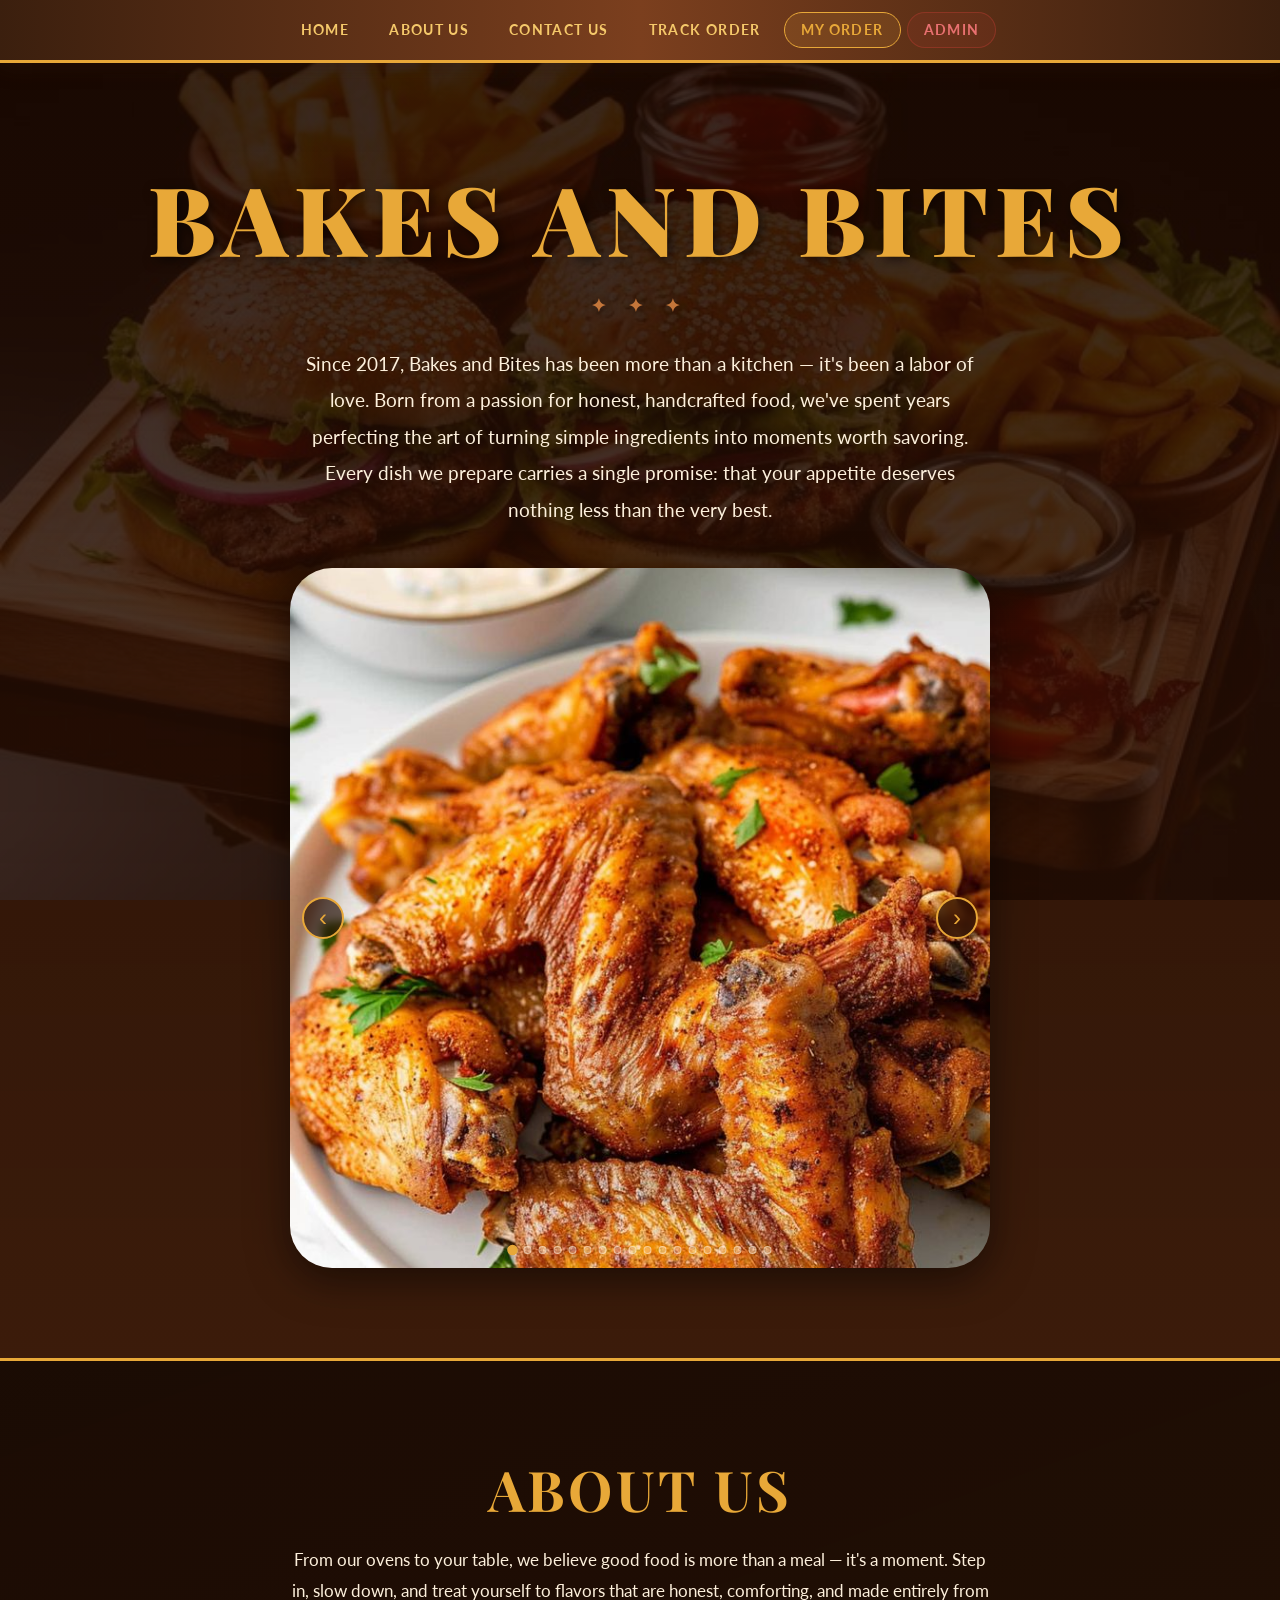
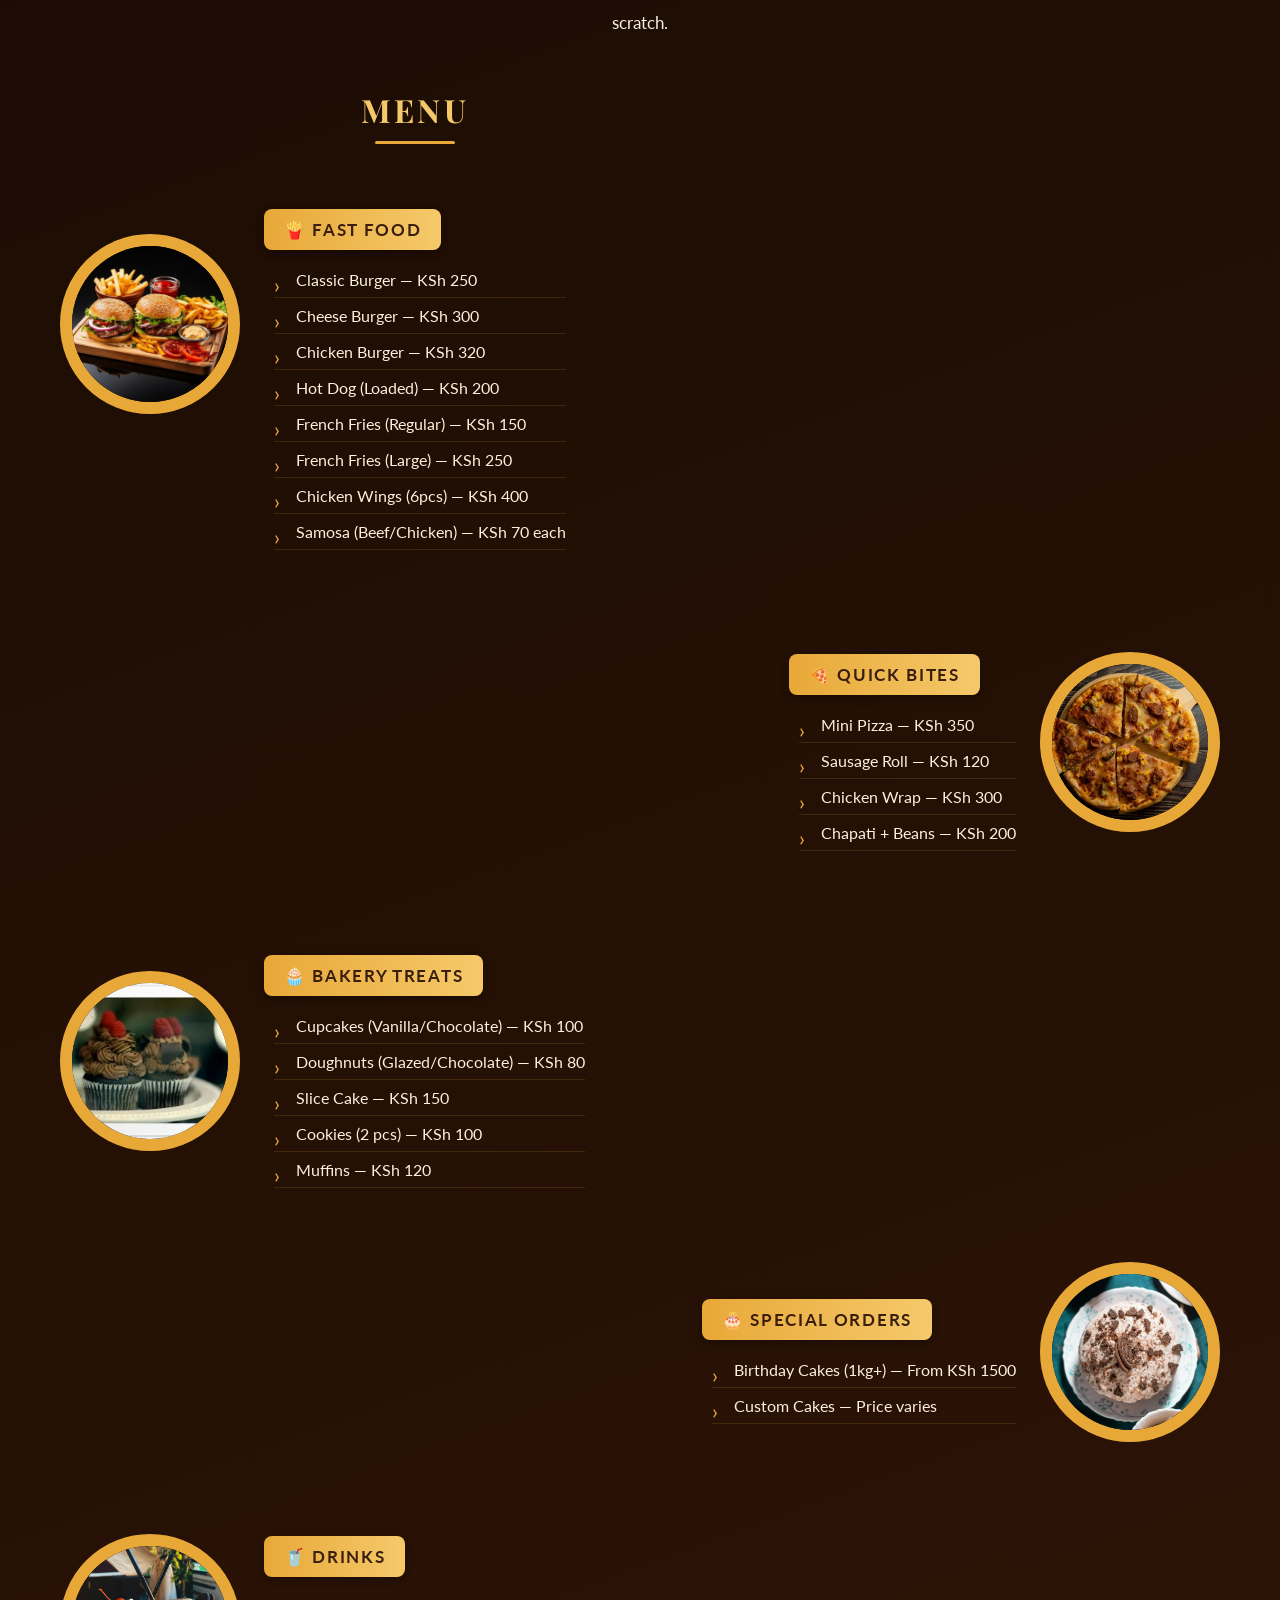
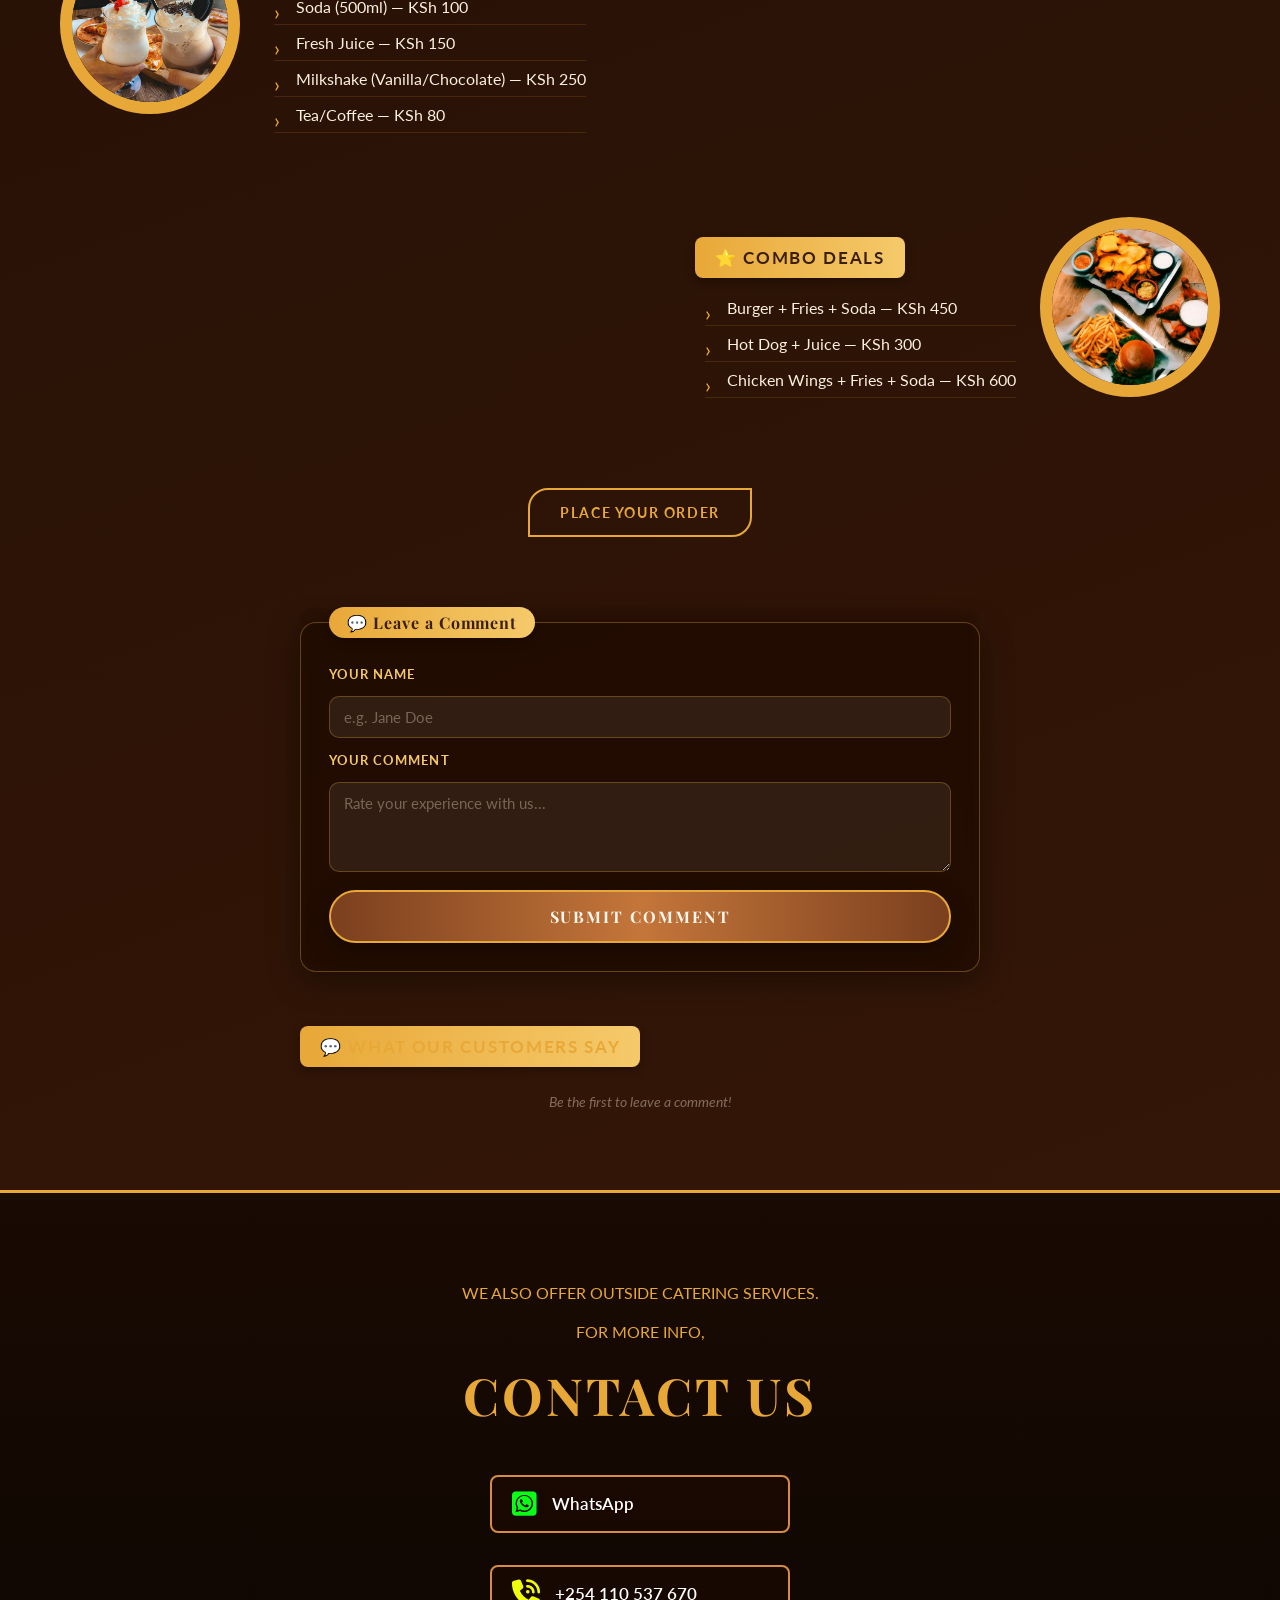
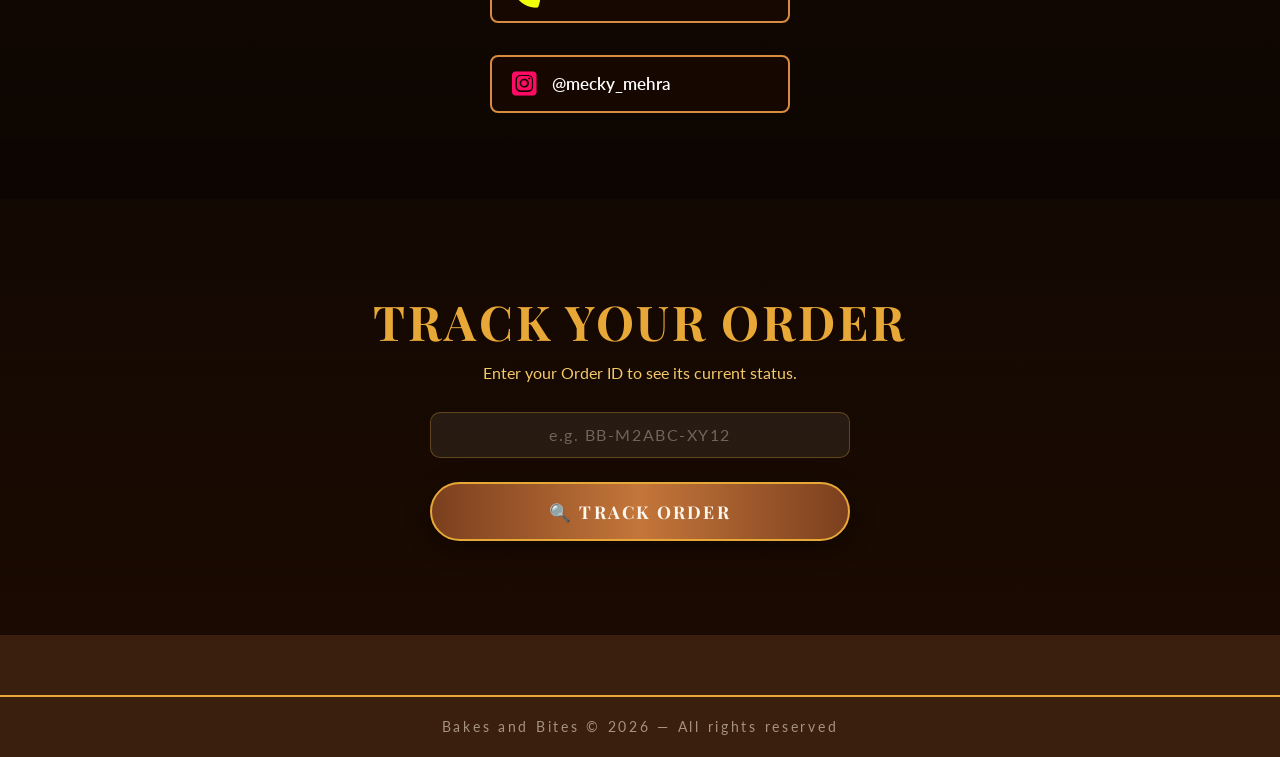
==== index.html @ e73d42b0 "Add files via upload" ====
<!DOCTYPE html>
<html lang="en">
<head>
  <meta charset="UTF-8">
  <meta name="viewport" content="width=device-width, initial-scale=1.0">
  <title>Bakes and Bites</title>
  <link rel="stylesheet" href="body.css">
  <link rel="stylesheet" href="https://cdnjs.cloudflare.com/ajax/libs/font-awesome/6.5.0/css/all.min.css">
</head>
<body>

  <!-- Navigation -->
  <nav>
    <a href="#home">Home</a>
    <a href="#about">About Us</a>
    <a href="#contact">Contact Us</a>
    <a href="#track">Track Order</a>
    <a href="order.html" class="nav-order-btn" id="nav-order-link">My Order</a>
    <a href="admin.html" class="nav-admin-btn" id="nav-admin-link">
      Admin <span class="notif-badge" id="nav-notif-badge" style="display:none"></span>
    </a>
  </nav>

  <!-- PAGE 1: Home -->
  <section id="home">
    <h1>BAKES AND BITES</h1>
    <p>
      Since 2017, Bakes and Bites has been more than a kitchen &mdash;
      it's been a labor of love. Born from a passion for honest,
      handcrafted food, we've spent years perfecting the art of turning
      simple ingredients into moments worth savoring. Every dish we
      prepare carries a single promise: that your appetite deserves
      nothing less than the very best.
    </p>

    <div class="slider">
      <img src="Chickenwings.jpg"   class="slide slide-active" alt="Chicken Wings">
      <img src="Frenchfries.jpg"    class="slide" alt="French Fries">
      <img src="Pizza.jpg"          class="slide" alt="Pizza">
      <img src="Sausageroll2.jpg"   class="slide" alt="Sausage Roll">
      <img src="Cupcakes.jpg"       class="slide" alt="Cupcakes">
      <img src="Bcake.jpg"          class="slide" alt="Birthday Cake">
      <img src="Slice-cake1.jpg"    class="slide" alt="Slice Cake">
      <img src="Slice-cake2.jpg"    class="slide" alt="Slice Cake 2">
      <img src="Cookies.jpg"        class="slide" alt="Cookies">
      <img src="Freshjuice.jpg"     class="slide" alt="Fresh Juice">
      <img src="Milkshake.jpg"      class="slide" alt="Milkshake">
      <img src="Chickenfries.jpg"   class="slide" alt="Chicken Fries">
      <img src="Friesandsoda.jpg"   class="slide" alt="Fries and Soda">
      <img src="Ugalifish.jpg"      class="slide" alt="Ugali Fish">
      <img src="Ricebeef.jpg"       class="slide" alt="Rice and Beef">
      <img src="Ricebeans.jpg"      class="slide" alt="Rice and Beans">
      <img src="Chapatibeans.jpg"   class="slide" alt="Chapati Beans">
      <img src="Beefstew.jpg"       class="slide" alt="Beef Stew">
    </div>
  </section>

  <!-- PAGE 2: About + Menu -->
  <section id="about">
    <h1>ABOUT US</h1>
    <p>
      From our ovens to your table, we believe good food is more than
      a meal &mdash; it's a moment. Step in, slow down, and treat yourself
      to flavors that are honest, comforting, and made entirely from scratch.
    </p>

    <div id="menu">

      <div class="menu-row">
        <div class="menu-img-wrapper">
          <img src="fastfoods.webp" alt="Fast Food">
        </div>
        <div>
          <h2>MENU</h2>
          <h3>🍟 FAST FOOD</h3>
          <ul>
            <li>Classic Burger &mdash; KSh 250</li>
            <li>Cheese Burger &mdash; KSh 300</li>
            <li>Chicken Burger &mdash; KSh 320</li>
            <li>Hot Dog (Loaded) &mdash; KSh 200</li>
            <li>French Fries (Regular) &mdash; KSh 150</li>
            <li>French Fries (Large) &mdash; KSh 250</li>
            <li>Chicken Wings (6pcs) &mdash; KSh 400</li>
            <li>Samosa (Beef/Chicken) &mdash; KSh 70 each</li>
          </ul>
        </div>
      </div>

      <div class="menu-row reverse">
        <div class="menu-img-wrapper">
          <img src="quickbites.webp" alt="Quick Bites">
        </div>
        <div>
          <h3>🍕 QUICK BITES</h3>
          <ul>
            <li>Mini Pizza &mdash; KSh 350</li>
            <li>Sausage Roll &mdash; KSh 120</li>
            <li>Chicken Wrap &mdash; KSh 300</li>
            <li>Chapati + Beans &mdash; KSh 200</li>
          </ul>
        </div>
      </div>

      <div class="menu-row">
        <div class="menu-img-wrapper">
          <img src="bakery.webp" alt="Bakery Treats">
        </div>
        <div>
          <h3>🧁 BAKERY TREATS</h3>
          <ul>
            <li>Cupcakes (Vanilla/Chocolate) &mdash; KSh 100</li>
            <li>Doughnuts (Glazed/Chocolate) &mdash; KSh 80</li>
            <li>Slice Cake &mdash; KSh 150</li>
            <li>Cookies (2 pcs) &mdash; KSh 100</li>
            <li>Muffins &mdash; KSh 120</li>
          </ul>
        </div>
      </div>

      <div class="menu-row reverse">
        <div class="menu-img-wrapper">
          <img src="special.webp" alt="Special Orders">
        </div>
        <div>
          <h3>🎂 SPECIAL ORDERS</h3>
          <ul>
            <li>Birthday Cakes (1kg+) &mdash; From KSh 1500</li>
            <li>Custom Cakes &mdash; Price varies</li>
          </ul>
        </div>
      </div>

      <div class="menu-row">
        <div class="menu-img-wrapper">
          <img src="drinks.webp" alt="Drinks">
        </div>
        <div>
          <h3>🥤 DRINKS</h3>
          <ul>
            <li>Soda (500ml) &mdash; KSh 100</li>
            <li>Fresh Juice &mdash; KSh 150</li>
            <li>Milkshake (Vanilla/Chocolate) &mdash; KSh 250</li>
            <li>Tea/Coffee &mdash; KSh 80</li>
          </ul>
        </div>
      </div>

      <div class="menu-row reverse">
        <div class="menu-img-wrapper">
          <img src="combo.webp" alt="Combo Deals">
        </div>
        <div>
          <h3>⭐ COMBO DEALS</h3>
          <ul>
            <li>Burger + Fries + Soda &mdash; KSh 450</li>
            <li>Hot Dog + Juice &mdash; KSh 300</li>
            <li>Chicken Wings + Fries + Soda &mdash; KSh 600</li>
          </ul>
        </div>
      </div>

    </div>

    <div id="order-now">
      <a href="order.html" id="order-now-link" class="page-transition-link">Place Your Order</a>
    </div>

    <!-- COMMENT SECTION -->
    <fieldset id="comment-section">
      <legend>💬 Leave a Comment</legend>
      <label for="comment-author">Your Name</label>
      <input type="text" id="comment-author" placeholder="e.g. Jane Doe">
      <label for="comment-text">Your Comment</label>
      <textarea id="comment-text" placeholder="Rate your experience with us..."></textarea>
      <button type="button" class="submit-btn" id="comment-btn">Submit Comment</button>
    </fieldset>

    <!-- COMMENTS DISPLAY -->
    <div id="comments-display">
      <h3 style="color:var(--gold);margin-bottom:16px;">💬 What Our Customers Say</h3>
      <div id="comments-list">
        <p class="cart-empty">Be the first to leave a comment!</p>
      </div>
    </div>

  </section>

  <!-- PAGE 3: Contact -->
  <section id="contact">
    <p>We also offer outside catering services.</p>
    <p>For more info,</p>
    <h1>CONTACT US</h1>

    <a class="contact-box" href="https://wa.me/254110537670" target="_blank" rel="noopener">
      <i class="fa-brands fa-square-whatsapp"></i>
      <span>WhatsApp</span>
    </a>

    <a class="contact-box" href="tel:+254110537670">
      <i class="fa-solid fa-phone-volume"></i>
      <span>+254 110 537 670</span>
    </a>

    <a class="contact-box" href="https://www.instagram.com/mecky_mehra" target="_blank" rel="noopener">
      <i class="fa-brands fa-square-instagram"></i>
      <span>@mecky_mehra</span>
    </a>
  </section>

  <!-- PAGE 4: Track Order -->
  <section id="track">
    <h1>TRACK YOUR ORDER</h1>
    <p style="color:var(--gold-light);text-align:center;margin-bottom:30px;">
      Enter your Order ID to see its current status.
    </p>
    <div class="track-form">
      <input type="text" id="track-input" placeholder="e.g. BB-M2ABC-XY12" style="text-align:center;letter-spacing:0.1em;">
      <button class="submit-btn" id="track-btn" style="margin-top:14px;">🔍 Track Order</button>
    </div>
    <div id="track-result"></div>
  </section>

  <footer>Bakes and Bites &copy; 2026 &mdash; All rights reserved</footer>

  <!-- Page transition overlay -->
  <div id="page-transition-overlay"></div>

  <script src="db.js"></script>
  <script src="slider.js"></script>
  <script>
    document.addEventListener('DOMContentLoaded', () => {
      DB.init();
      DB.trackPageView();

      // ── Notification badge ─────────────────
      function updateBadge() {
        const count = DB.getUnreadCount();
        const badge = document.getElementById('nav-notif-badge');
        if (badge) {
          badge.textContent = count;
          badge.style.display = count > 0 ? 'inline-flex' : 'none';
        }
      }
      updateBadge();
      setInterval(updateBadge, 5000);

      // ── Comments ───────────────────────────
      function renderComments() {
        const list = document.getElementById('comments-list');
        const comments = DB.getComments();
        if (!comments.length) {
          list.innerHTML = '<p class="cart-empty">Be the first to leave a comment!</p>';
          return;
        }
        list.innerHTML = comments.map(c => {
          const d = new Date(c.timestamp);
          const dateStr = d.toLocaleDateString('en-KE', { day:'numeric', month:'short', year:'numeric' });
          return `<div class="comment-card">
            <div class="comment-header">
              <span class="comment-author">${escHtml(c.author)}</span>
              <span class="comment-date">${dateStr}</span>
            </div>
            <p class="comment-body">${escHtml(c.text)}</p>
          </div>`;
        }).join('');
      }

      function escHtml(str) {
        return str.replace(/&/g,'&amp;').replace(/</g,'&lt;').replace(/>/g,'&gt;').replace(/"/g,'&quot;');
      }

      document.getElementById('comment-btn').addEventListener('click', () => {
        const author = document.getElementById('comment-author').value.trim() || 'Anonymous';
        const text   = document.getElementById('comment-text').value.trim();
        if (!text) { showToast('Please write a comment first.', 'error'); return; }
        DB.saveComment(text, author);
        document.getElementById('comment-author').value = '';
        document.getElementById('comment-text').value   = '';
        renderComments();
        showToast('Comment posted!', 'success');
        document.getElementById('comments-display').scrollIntoView({ behavior:'smooth', block:'nearest' });
      });

      renderComments();

      // ── Order tracking ─────────────────────
      document.getElementById('track-btn').addEventListener('click', trackOrder);
      document.getElementById('track-input').addEventListener('keydown', e => {
        if (e.key === 'Enter') trackOrder();
      });

      function trackOrder() {
        const id     = document.getElementById('track-input').value.trim().toUpperCase();
        const result = document.getElementById('track-result');
        if (!id) { result.innerHTML = '<p class="track-error">Please enter an Order ID.</p>'; return; }

        const order = DB.getOrderById(id);
        if (!order) {
          result.innerHTML = '<p class="track-error">Order not found. Please check your ID.</p>';
          return;
        }

        const statusClass = {
          'Pending':    'status-pending',
          'Confirmed':  'status-confirmed',
          'Preparing':  'status-preparing',
          'Out for Delivery': 'status-delivering',
          'Delivered':  'status-delivered',
          'Cancelled':  'status-cancelled',
        }[order.status] || 'status-pending';

        const steps = ['Pending','Confirmed','Preparing','Out for Delivery','Delivered'];
        const stepIdx = steps.indexOf(order.status);

        result.innerHTML = `
          <div class="track-card">
            <div class="track-order-id">Order: ${order.id}</div>
            <div class="track-customer">${escHtml(order.customer.name)} — ${escHtml(order.location)}</div>
            <div class="track-status-badge ${statusClass}">${order.status}</div>
            <div class="track-progress">
              ${steps.map((s, i) => `
                <div class="track-step ${i <= stepIdx && order.status !== 'Cancelled' ? 'step-done' : ''} ${i === stepIdx && order.status !== 'Cancelled' ? 'step-current' : ''}">
                  <div class="step-dot"></div>
                  <span>${s}</span>
                </div>
              `).join('')}
            </div>
            ${order.deliveryNote ? `<p class="track-note">📝 ${escHtml(order.deliveryNote)}</p>` : ''}
            <div class="track-items">
              ${order.items.map(it => `<span class="track-item-chip">${escHtml(it.name)} x${it.qty}</span>`).join('')}
            </div>
            <div class="track-total">Total: KSh ${(order.total||0).toLocaleString()}</div>
          </div>
        `;
      }

      // ── Page transition ────────────────────
      document.querySelectorAll('.page-transition-link').forEach(link => {
        link.addEventListener('click', (e) => {
          e.preventDefault();
          const href = link.href;
          const overlay = document.getElementById('page-transition-overlay');
          overlay.classList.add('overlay-active');
          setTimeout(() => { window.location.href = href; }, 450);
        });
      });

      // ── Toast ──────────────────────────────
      window.showToast = function(msg, type) {
        const t = document.createElement('div');
        t.className = 'bb-toast bb-toast-' + (type || 'info');
        t.textContent = msg;
        document.body.appendChild(t);
        setTimeout(() => t.classList.add('bb-toast-show'), 10);
        setTimeout(() => { t.classList.remove('bb-toast-show'); setTimeout(() => t.remove(), 300); }, 3500);
      };
    });
  </script>
</body>
</html>
---- body.css ----
/* =============================================
   BAKES AND BITES — body.css
   Shared styles: index.html + order.html
   ============================================= */

@import url('https://fonts.googleapis.com/css2?family=Playfair+Display:wght@400;700;900&family=Lato:wght@300;400;700&display=swap');

/* --- CSS Variables --- */
:root {
  --cream:       #fdf6ec;
  --warm-white:  #fff8f0;
  --brown-dark:  #3b1f0e;
  --brown-mid:   #7b3f1e;
  --brown-light: #c4763a;
  --gold:        #e8a838;
  --gold-light:  #f5c96a;
  --red-accent:  #b03a2e;
  --text-dark:   #2c1a0e;
  --text-light:  #fdf0dc;
  --shadow:      rgba(59, 31, 14, 0.25);
}

/* --- Reset --- */
*, *::before, *::after { margin:0; padding:0; box-sizing:border-box; }

html { scroll-behavior: smooth; font-size: 16px; }

body {
  font-family: 'Lato', sans-serif;
  color: var(--text-light);
  background-color: var(--brown-dark);
  background-image: url(fastfoods.webp),
    linear-gradient(135deg, #1a0a02 0%, #3b1f0e 100%);
  background-size: cover;
  background-attachment: fixed;
  background-position: center;
}

/* Dark overlay */
body::before {
  content: '';
  position: fixed;
  inset: 0;
  background: rgba(20, 8, 2, 0.55);
  z-index: 0;
  pointer-events: none;
}

nav, section, header, form, footer, .menu-section {
  position: relative;
  z-index: 1;
}

/* =============================================
   PAGE TRANSITION OVERLAY
   ============================================= */
#page-transition-overlay {
  position: fixed;
  inset: 0;
  background: #1a0a02;
  z-index: 9999;
  opacity: 0;
  pointer-events: none;
  transition: opacity 0.45s ease;
}
#page-transition-overlay.overlay-active {
  opacity: 1;
  pointer-events: all;
}

/* Fade-in body on page load */
body { animation: bodyFadeIn 0.45s ease both; }
@keyframes bodyFadeIn {
  from { opacity: 0; }
  to   { opacity: 1; }
}

/* =============================================
   NAVIGATION
   ============================================= */
nav {
  position: sticky;
  top: 0;
  z-index: 100;
  display: flex;
  justify-content: center;
  align-items: center;
  flex-wrap: wrap;
  gap: 6px;
  padding: 12px 20px;
  background: linear-gradient(90deg, var(--brown-dark), var(--brown-mid), var(--brown-dark));
  border-bottom: 3px solid var(--gold);
  box-shadow: 0 4px 20px var(--shadow);
}

nav a {
  color: var(--gold-light);
  font-family: 'Lato', sans-serif;
  font-weight: 700;
  font-size: 0.85rem;
  letter-spacing: 0.1em;
  text-transform: uppercase;
  text-decoration: none;
  padding: 9px 16px;
  border-radius: 30px;
  border: 1.5px solid transparent;
  transition: all 0.3s ease;
  /* FIX 6: all text NOT selectable/highlighted; links are still clickable */
  user-select: none;
}

nav a:hover, nav a.active {
  background-color: var(--gold);
  color: var(--brown-dark);
  border-color: var(--gold);
  transform: translateY(-2px);
  box-shadow: 0 4px 12px rgba(232,168,56,0.4);
}

.nav-order-btn {
  background: rgba(232,168,56,0.12);
  border-color: var(--gold) !important;
  color: var(--gold) !important;
}
.nav-admin-btn {
  background: rgba(176,58,46,0.15);
  border-color: rgba(176,58,46,0.5) !important;
  color: #e87070 !important;
  position: relative;
}
.nav-admin-btn:hover { background: rgba(176,58,46,0.4) !important; color: #fff !important; }

.notif-badge {
  background: var(--red-accent);
  color: #fff;
  font-size: 0.65rem;
  font-weight: 700;
  min-width: 17px;
  height: 17px;
  border-radius: 9px;
  display: inline-flex;
  align-items: center;
  justify-content: center;
  padding: 0 4px;
  margin-left: 4px;
  vertical-align: middle;
}

/* =============================================
   SLIDER
   ============================================= */
.slider {
  position: relative;
  width: 100%;
  max-width: 700px;
  aspect-ratio: 4/4;
  margin: 20px auto;
  overflow: hidden;
  border-radius: 42px;
  box-shadow: 0 12px 40px rgba(0,0,0,0.5);
}

.slide {
  position: absolute;
  top: 0; left: 0;
  width: 100%; height: 100%;
  object-fit: cover;
  object-position: center;
  transform: translateX(100%);
  transition: transform 0.6s ease;
}
.slide-active   { transform: translateX(0); }
.slide-exit     { transform: translateX(-100%); }
.slide-exit-right { transform: translateX(100%); }

/* Prev / Next buttons */
.slider-btn {
  position: absolute;
  top: 50%;
  transform: translateY(-50%);
  z-index: 10;
  background: rgba(30,10,2,0.65);
  border: 2px solid var(--gold);
  color: var(--gold);
  width: 42px; height: 42px;
  border-radius: 50%;
  font-size: 1.5rem;
  line-height: 1;
  cursor: pointer;
  display: flex; align-items: center; justify-content: center;
  transition: all 0.2s ease;
  backdrop-filter: blur(4px);
  user-select: none;
}
.slider-btn:hover {
  background: var(--gold);
  color: var(--brown-dark);
  transform: translateY(-50%) scale(1.08);
}
.slider-prev { left: 12px; }
.slider-next { right: 12px; }

/* Dot tracker */
.slider-tracker {
  position: absolute;
  bottom: 14px;
  left: 50%;
  transform: translateX(-50%);
  display: flex;
  gap: 7px;
  z-index: 10;
}
.slider-dot {
  width: 8px; height: 8px;
  border-radius: 50%;
  background: rgba(253,240,220,0.35);
  border: 1.5px solid rgba(253,240,220,0.5);
  cursor: pointer;
  transition: all 0.25s ease;
}
.slider-dot.dot-active {
  background: var(--gold);
  border-color: var(--gold);
  transform: scale(1.3);
}

/* =============================================
   SECTIONS
   ============================================= */
section {
  padding: 90px 60px 70px;
  display: flex;
  flex-direction: column;
  justify-content: center;
  overflow: hidden;
  transition: transform 0.5s ease, box-shadow 0.5s ease;
}
section:hover { transform: translateY(-3px); }

/* HOME */
#home {
  text-align: center;
  align-items: center;
  background: linear-gradient(180deg, rgba(30,10,2,0.72) 0%, rgba(60,25,8,0.52) 100%);
  border-bottom: 3px solid var(--gold);
}
#home h1 {
  font-family: 'Playfair Display', serif;
  font-size: clamp(3rem, 8vw, 6rem);
  font-weight: 900;
  color: var(--gold);
  letter-spacing: 0.08em;
  text-shadow: 3px 3px 12px rgba(0,0,0,0.6);
  margin-bottom: 30px;
  animation: fadeDown 1s ease both;
  /* FIX 6: disable text selection so clicks land on the element */
  user-select: none;
  cursor: default;
}
#home h1::after {
  content: '✦  ✦  ✦';
  display: block;
  font-size: 1.1rem;
  color: var(--brown-light);
  margin-top: 12px;
  letter-spacing: 0.5em;
}
#home p {
  font-size: clamp(1rem, 2vw, 1.2rem);
  color: var(--text-light);
  max-width: 680px;
  line-height: 1.9;
  margin-bottom: 20px;
  animation: fadeUp 1.2s ease both;
  user-select: none;
}

/* ABOUT */
#about {
  background: linear-gradient(160deg, rgba(20,8,2,0.82) 0%, rgba(50,20,5,0.75) 100%);
  border-bottom: 3px solid var(--gold);
  align-items: flex-start;
}
#about > h1 {
  font-family: 'Playfair Display', serif;
  font-size: clamp(2.2rem, 5vw, 3.5rem);
  color: var(--gold);
  text-align: center;
  margin-bottom: 18px;
  letter-spacing: 0.06em;
  width: 100%;
  user-select: none;
}
#about > p {
  color: var(--text-light);
  font-size: 1.05rem;
  max-width: 700px;
  line-height: 1.85;
  text-align: center;
  margin: 0 auto 50px;
  user-select: none;
}
#about h2:not(.offer-heading) {
  font-family: 'Playfair Display', serif;
  font-size: 2rem;
  color: var(--gold-light);
  text-align: center;
  margin-bottom: 35px;
  letter-spacing: 0.1em;
  user-select: none;
}
#about h2:not(.offer-heading)::after {
  content: '';
  display: block;
  width: 80px; height: 3px;
  background: var(--gold);
  margin: 10px auto 0;
  border-radius: 2px;
}

/* Menu rows */
#menu { width: 100%; display: flex; flex-direction: column; gap: 24px; }

.menu-row {
  display: flex;
  align-items: center;
  gap: 24px;
  margin-bottom: 40px;
  flex-direction: row;
}
.menu-row.reverse { flex-direction: row-reverse; align-items: center; }

.menu-img-wrapper {
  width: 180px; height: 180px;
  border-radius: 150px;
  border: 12px solid var(--gold);
  flex-shrink: 0;
  overflow: hidden;
}
.menu-img-wrapper img { width: 100%; height: 100%; object-fit: cover; }

h3 {
  font-family: 'Lato', sans-serif;
  font-size: 1.05rem;
  font-weight: 700;
  letter-spacing: 0.1em;
  text-transform: uppercase;
  color: var(--brown-dark);
  background: linear-gradient(90deg, var(--gold), var(--gold-light));
  padding: 10px 20px;
  border-radius: 8px;
  margin: 30px 0 12px;
  display: inline-block;
  box-shadow: 0 3px 10px rgba(0,0,0,0.3);
  user-select: none;
}

ul { list-style: none; margin-bottom: 10px; padding-left: 10px; }
ul li {
  color: var(--text-light);
  font-size: 1rem;
  padding: 8px 0 8px 22px;
  border-bottom: 1px solid rgba(232,168,56,0.15);
  position: relative;
  transition: color 0.2s;
  cursor: default;
  user-select: none;
}
ul li::before {
  content: '›';
  position: absolute;
  left: 0;
  color: var(--gold);
  font-size: 1.3rem;
  line-height: 1.4;
}
ul li:hover { color: var(--gold-light); }

/* Order now link */
#order-now { text-align: center; width: 100%; }
#order-now a {
  display: inline-block;
  margin-top: 40px;
  margin-bottom: 40px;
  color: var(--gold);
  font-weight: 700;
  text-decoration: none;
  letter-spacing: 0.1rem;
  text-transform: uppercase;
  font-size: 0.9rem;
  border: 2px solid var(--gold);
  padding: 14px 30px;
  border-top-left-radius: 20px;
  border-bottom-right-radius: 20px;
  transition: all 0.3s ease-in;
}
#order-now a:hover { background: var(--gold); color: var(--brown-dark); }

/* =============================================
   COMMENT SECTION
   ============================================= */
#comment-section {
  width: 100%;
  max-width: 680px;
  margin: 30px auto 0;
  border: 1.5px solid rgba(232,168,56,0.35);
  border-radius: 16px;
  padding: 28px;
  background: rgba(30,12,3,0.65);
  backdrop-filter: blur(6px);
  display: flex;
  flex-direction: column;
  gap: 14px;
}
#comment-section legend {
  font-family: 'Playfair Display', serif;
  font-size: 1rem;
  font-weight: 700;
  color: var(--brown-dark);
  background: linear-gradient(90deg, var(--gold), var(--gold-light));
  padding: 5px 18px;
  border-radius: 20px;
  letter-spacing: 0.06em;
}
#comment-section label {
  font-size: 0.82rem;
  font-weight: 700;
  letter-spacing: 0.08em;
  color: var(--gold-light);
  text-transform: uppercase;
}
#comment-section input[type="text"] {
  width: 100%;
  padding: 11px 14px;
  border-radius: 10px;
  border: 1.5px solid rgba(232,168,56,0.3);
  background: rgba(255,248,235,0.07);
  color: var(--text-light);
  font-family: 'Lato', sans-serif;
  font-size: 0.95rem;
  outline: none;
}
#comment-section textarea {
  width: 100%;
  padding: 11px 14px;
  border-radius: 10px;
  border: 1.5px solid rgba(232,168,56,0.3);
  background: rgba(255,248,235,0.07);
  color: var(--text-light);
  font-family: 'Lato', sans-serif;
  font-size: 0.95rem;
  min-height: 90px;
  resize: vertical;
  outline: none;
}
#comment-section input:focus,
#comment-section textarea:focus {
  border-color: var(--gold);
  box-shadow: 0 0 0 2px rgba(232,168,56,0.18);
}
/* FIX 1: Submit button fits in comment area on mobile */
#comment-section .submit-btn {
  width: 100%;
  max-width: 100%;
  padding: 14px 20px;
  font-size: 1rem;
  margin: 4px 0 0;
  box-sizing: border-box;
}

/* Comments display */
#comments-display {
  width: 100%;
  max-width: 680px;
  margin: 24px auto 0;
  padding: 0;
}
#comments-list { display: flex; flex-direction: column; gap: 14px; }

.comment-card {
  background: rgba(30,12,3,0.65);
  border: 1px solid rgba(232,168,56,0.2);
  border-radius: 12px;
  padding: 16px 20px;
  animation: fadeUp 0.3s ease both;
}
.comment-header {
  display: flex;
  justify-content: space-between;
  align-items: center;
  margin-bottom: 8px;
}
.comment-author {
  color: var(--gold);
  font-weight: 700;
  font-size: 0.9rem;
}
.comment-date {
  color: rgba(253,240,220,0.4);
  font-size: 0.75rem;
}
.comment-body {
  color: var(--text-light);
  font-size: 0.9rem;
  line-height: 1.6;
}

/* =============================================
   CONTACT  (FIX 3: whole box clickable)
   ============================================= */
#contact {
  text-align: center;
  align-items: center;
  background: linear-gradient(180deg, rgba(20,8,2,0.85) 0%, rgba(10,4,1,0.95) 100%);
}
#contact p {
  color: var(--gold);
  text-transform: uppercase;
  margin-bottom: 20px;
  user-select: none;
}
#contact h1 {
  font-family: 'Playfair Display', serif;
  font-size: clamp(2rem, 5vw, 3.2rem);
  color: var(--gold);
  margin-bottom: 30px;
  letter-spacing: 0.06em;
  user-select: none;
}

/* The whole .contact-box is now an <a> tag — full box is clickable */
.contact-box {
  display: flex;
  align-items: center;
  gap: 15px;
  padding: 0 20px;
  width: 300px;
  height: 58px;
  border: 2px solid #d88b43;
  border-radius: 8px;
  margin: 16px auto;
  text-decoration: none;
  cursor: pointer;
  transition: all 0.25s ease;
  background: rgba(30,10,2,0.5);
}
.contact-box:hover {
  background: var(--gold);
  border-color: var(--gold);
  transform: translateY(-2px);
  box-shadow: 0 6px 18px rgba(232,168,56,0.35);
}
.contact-box:hover i,
.contact-box:hover span { color: var(--brown-dark) !important; }

.contact-box i { font-size: 28px; flex-shrink: 0; }
.fa-square-whatsapp  { color: rgb(10,255,22); }
.fa-phone-volume     { color: rgb(239,255,10); }
.fa-square-instagram { color: rgb(255,10,100); }
.contact-box span { font-size: 17px; font-weight: 600; color: white; }

/* =============================================
   TRACK ORDER SECTION
   ============================================= */
#track {
  text-align: center;
  align-items: center;
  background: linear-gradient(180deg, rgba(15,6,1,0.9) 0%, rgba(25,10,2,0.95) 100%);
}
#track h1 {
  font-family: 'Playfair Display', serif;
  font-size: clamp(2rem, 5vw, 3rem);
  color: var(--gold);
  margin-bottom: 10px;
  letter-spacing: 0.06em;
}
.track-form {
  display: flex;
  flex-direction: column;
  align-items: center;
  gap: 10px;
  width: 100%;
  max-width: 420px;
}
.track-form input {
  width: 100%;
  padding: 14px 18px;
  border-radius: 10px;
  border: 1.5px solid rgba(232,168,56,0.4);
  background: rgba(255,248,235,0.07);
  color: var(--text-light);
  font-family: 'Lato', sans-serif;
  font-size: 1rem;
  outline: none;
  text-align: center;
  letter-spacing: 0.1em;
}
.track-form input:focus { border-color: var(--gold); }
#track-result { width: 100%; max-width: 520px; margin-top: 24px; }
.track-error { color: #e74c3c; font-size: 0.9rem; }

.track-card {
  background: rgba(30,12,3,0.75);
  border: 1.5px solid var(--gold);
  border-radius: 16px;
  padding: 24px;
  text-align: left;
  display: flex;
  flex-direction: column;
  gap: 14px;
}
.track-order-id {
  font-family: monospace;
  color: var(--gold-light);
  font-size: 0.9rem;
}
.track-customer { color: var(--text-light); font-weight: 600; }
.track-status-badge {
  display: inline-block;
  padding: 5px 14px;
  border-radius: 20px;
  font-size: 0.85rem;
  font-weight: 700;
}
/* Reuse status colors */
.status-pending    { background: rgba(255,165,0,0.18);  color:#ffa500; }
.status-confirmed  { background: rgba(52,152,219,0.18); color:#5dade2; }
.status-preparing  { background: rgba(155,89,182,0.18); color:#bb8fce; }
.status-delivering { background: rgba(232,168,56,0.18); color:var(--gold); }
.status-delivered  { background: rgba(46,204,113,0.18); color:#2ecc71; }
.status-cancelled  { background: rgba(176,58,46,0.18);  color:#e74c3c; }

.track-progress {
  display: flex;
  gap: 0;
  align-items: center;
  flex-wrap: wrap;
  gap: 4px;
}
.track-step {
  display: flex;
  flex-direction: column;
  align-items: center;
  gap: 5px;
  flex: 1;
  min-width: 60px;
  font-size: 0.7rem;
  color: rgba(253,240,220,0.35);
  text-align: center;
}
.step-dot {
  width: 14px; height: 14px;
  border-radius: 50%;
  background: rgba(253,240,220,0.15);
  border: 2px solid rgba(253,240,220,0.2);
  transition: all 0.3s;
}
.track-step.step-done .step-dot { background: rgba(46,204,113,0.5); border-color: #2ecc71; }
.track-step.step-done { color: rgba(253,240,220,0.6); }
.track-step.step-current .step-dot {
  background: var(--gold);
  border-color: var(--gold);
  box-shadow: 0 0 8px rgba(232,168,56,0.6);
  transform: scale(1.3);
}
.track-step.step-current { color: var(--gold); font-weight: 700; }

.track-note {
  background: rgba(232,168,56,0.08);
  border-radius: 8px;
  padding: 8px 12px;
  font-size: 0.82rem;
  font-style: italic;
}
.track-items { display: flex; flex-wrap: wrap; gap: 6px; }
.track-item-chip {
  background: rgba(232,168,56,0.12);
  border: 1px solid rgba(232,168,56,0.2);
  border-radius: 20px;
  padding: 3px 10px;
  font-size: 0.78rem;
  color: var(--gold-light);
}
.track-total { color: var(--gold); font-weight: 700; }

/* =============================================
   FOOTER
   ============================================= */
footer {
  position: relative;
  z-index: 1;
  background: var(--brown-dark);
  color: rgba(253,240,220,0.55);
  text-align: center;
  font-size: 0.85rem;
  letter-spacing: 0.2em;
  padding: 22px 20px;
  border-top: 2px solid var(--gold);
  margin-top: 60px;
  user-select: none;
}

/* =============================================
   ORDER PAGE — header
   ============================================= */
header {
  text-align: center;
  padding: 60px 20px 40px;
}
header h1 {
  font-family: 'Playfair Display', serif;
  font-size: clamp(2.4rem, 6vw, 4rem);
  font-weight: 900;
  color: var(--gold);
  letter-spacing: 0.08em;
  text-shadow: 2px 2px 12px rgba(0,0,0,0.6);
  animation: fadeDown 0.9s ease both;
  user-select: none;
}
header h1::after {
  content: '✦  ✦  ✦';
  display: block;
  font-size: 1rem;
  color: var(--gold-light);
  margin-top: 10px;
  letter-spacing: 0.5em;
}
header p {
  color: var(--gold-light);
  font-size: 1.05rem;
  margin-top: 16px;
  opacity: 0.85;
  animation: fadeUp 1s ease both;
}

/* =============================================
   ORDER FORM
   ============================================= */
form {
  max-width: 720px;
  margin: 0 auto;
  padding: 0 20px 60px;
  display: flex;
  flex-direction: column;
  gap: 28px;
}

fieldset {
  border: 1.5px solid rgba(232,168,56,0.35);
  border-radius: 16px;
  padding: 28px 24px;
  background: rgba(30,12,3,0.65);
  backdrop-filter: blur(6px);
  box-shadow: 0 8px 32px rgba(0,0,0,0.4);
  display: flex;
  flex-direction: column;
  gap: 16px;
  animation: fadeUp 0.8s ease both;
}

legend {
  font-family: 'Playfair Display', serif;
  font-size: 1.05rem;
  font-weight: 700;
  color: var(--brown-dark);
  background: linear-gradient(90deg, var(--gold), var(--gold-light));
  padding: 6px 18px;
  border-radius: 20px;
  letter-spacing: 0.08em;
  box-shadow: 0 3px 10px rgba(0,0,0,0.3);
}

.menu-section {
  background: rgba(30,12,3,0.65);
  border: 1.5px solid rgba(232,168,56,0.35);
  border-radius: 16px;
  padding: 28px 24px;
  backdrop-filter: blur(6px);
  box-shadow: 0 8px 32px rgba(0,0,0,0.4);
  display: flex;
  flex-direction: column;
  gap: 16px;
  animation: fadeUp 1s ease both;
}
.menu-section h2 {
  font-family: 'Playfair Display', serif;
  font-size: 1.5rem;
  color: var(--gold);
  text-align: center;
  letter-spacing: 0.1em;
  margin-bottom: 4px;
}
.menu-section h2::after {
  content: '';
  display: block;
  width: 60px; height: 2px;
  background: var(--gold);
  margin: 8px auto 0;
  border-radius: 2px;
}
.menu-hint {
  text-align: center;
  font-size: 0.82rem;
  color: rgba(253,240,220,0.5);
  margin-bottom: 4px;
}

/* ── Multi-select category items ─────────── */
.menu-group {
  display: flex;
  flex-direction: column;
  gap: 8px;
  padding-bottom: 12px;
  border-bottom: 1px solid rgba(232,168,56,0.1);
}
.menu-group:last-child { border-bottom: none; }

.category-items { display: flex; flex-direction: column; gap: 8px; }

.item-row {
  display: flex;
  align-items: center;
  gap: 10px;
  animation: fadeUp 0.25s ease both;
}
.item-row select { flex: 1; }

.add-item-btn {
  align-self: flex-start;
  margin-top: 2px;
  background: rgba(232,168,56,0.1);
  border: 1px dashed rgba(232,168,56,0.4);
  color: var(--gold-light);
  border-radius: 8px;
  padding: 6px 14px;
  font-size: 0.8rem;
  font-family: 'Lato', sans-serif;
  cursor: pointer;
  transition: all 0.2s;
}
.add-item-btn:hover {
  background: rgba(232,168,56,0.2);
  border-color: var(--gold);
  color: var(--gold);
}

.remove-item-btn {
  background: rgba(176,58,46,0.2);
  border: 1px solid rgba(176,58,46,0.35);
  color: #e87070;
  border-radius: 6px;
  width: 28px; height: 28px;
  display: flex; align-items: center; justify-content: center;
  font-size: 1rem;
  cursor: pointer;
  flex-shrink: 0;
  transition: all 0.2s;
}
.remove-item-btn:hover { background: rgba(176,58,46,0.4); color: #fff; }

.category-label {
  font-size: 0.76rem;
  font-weight: 700;
  letter-spacing: 0.16em;
  text-transform: uppercase;
  color: var(--brown-dark);
  background: linear-gradient(90deg, var(--gold), var(--gold-light));
  display: inline-block;
  padding: 4px 12px;
  border-radius: 20px;
  width: fit-content;
  box-shadow: 0 2px 8px rgba(0,0,0,0.25);
}

label {
  font-size: 0.88rem;
  font-weight: 700;
  letter-spacing: 0.08em;
  color: var(--gold-light);
  text-transform: uppercase;
}

input[type="text"],
input[type="email"],
input[type="tel"],
input[type="number"] {
  width: 100%;
  padding: 13px 16px;
  border-radius: 10px;
  border: 1.5px solid rgba(232,168,56,0.3);
  background: rgba(255,248,235,0.07);
  color: var(--text-light);
  font-family: 'Lato', sans-serif;
  font-size: 0.97rem;
  outline: none;
  transition: border-color 0.3s, box-shadow 0.3s, background 0.3s;
}
input::placeholder { color: rgba(253,240,220,0.35); }
input:focus {
  border-color: var(--gold);
  background: rgba(255,248,235,0.12);
  box-shadow: 0 0 0 3px rgba(232,168,56,0.2);
}

select {
  width: 100%;
  padding: 12px 14px;
  border-radius: 10px;
  border: 1.5px solid rgba(232,168,56,0.3);
  background: rgba(30,10,2,0.85);
  color: var(--text-light);
  font-family: 'Lato', sans-serif;
  font-size: 0.95rem;
  outline: none;
  cursor: pointer;
  appearance: none;
  background-image: url("data:image/svg+xml,%3Csvg xmlns='http://www.w3.org/2000/svg' width='12' height='8' viewBox='0 0 12 8'%3E%3Cpath d='M1 1l5 5 5-5' stroke='%23e8a838' stroke-width='2' fill='none' stroke-linecap='round'/%3E%3C/svg%3E");
  background-repeat: no-repeat;
  background-position: right 14px center;
  padding-right: 36px;
  transition: border-color 0.3s, box-shadow 0.3s;
}
select:focus {
  border-color: var(--gold);
  box-shadow: 0 0 0 3px rgba(232,168,56,0.2);
}
select option { background: var(--brown-dark); color: var(--text-light); }

.qty-row { display: flex; align-items: center; gap: 10px; }
.qty-row select { flex: 1; }
.qty-label {
  color: var(--gold-light);
  font-size: 0.8rem;
  font-weight: 700;
  letter-spacing: 0.06em;
  white-space: nowrap;
}
.qty-input {
  width: 65px !important;
  text-align: center;
  padding: 12px 6px !important;
}

textarea {
  width: 100%;
  max-width: 100%;
  box-sizing: border-box;
  padding: 13px 16px;
  border-radius: 10px;
  border: 1.5px solid rgba(232,168,56,0.3);
  background: rgba(255,248,235,0.07);
  color: var(--text-light);
  font-family: 'Lato', sans-serif;
  font-size: 0.97rem;
  resize: vertical;
  min-height: 100px;
  outline: none;
  transition: border-color 0.3s, box-shadow 0.3s;
}
textarea::placeholder { color: rgba(253,240,220,0.35); }
textarea:focus {
  border-color: var(--gold);
  box-shadow: 0 0 0 3px rgba(232,168,56,0.2);
}

/* FIX 1: Submit button — full-width, fits inside column on mobile */
.submit-btn {
  display: block;
  width: 100%;
  box-sizing: border-box;
  padding: 16px 20px;
  background: linear-gradient(90deg, var(--brown-mid), var(--brown-light), var(--brown-mid));
  color: var(--cream);
  font-family: 'Playfair Display', serif;
  font-size: 1.1rem;
  font-weight: 700;
  letter-spacing: 0.12em;
  text-transform: uppercase;
  border: 2px solid var(--gold);
  border-radius: 50px;
  cursor: pointer;
  transition: all 0.3s ease;
  box-shadow: 0 6px 24px rgba(0,0,0,0.4);
}
.submit-btn:hover {
  background: linear-gradient(90deg, var(--gold), var(--gold-light), var(--gold));
  color: var(--brown-dark);
  transform: translateY(-3px);
  box-shadow: 0 10px 30px rgba(232,168,56,0.4);
}
.submit-btn:active { transform: translateY(0); }

/* =============================================
   CART + LIVE CALCULATOR
   ============================================= */
.total-section {
  background: rgba(30,12,3,0.75);
  border: 2px solid var(--gold);
  border-radius: 16px;
  padding: 26px;
  display: flex;
  flex-direction: column;
  gap: 14px;
  backdrop-filter: blur(6px);
  box-shadow: 0 8px 32px rgba(0,0,0,0.4);
  animation: fadeUp 1s ease both;
}
.total-label {
  font-family: 'Playfair Display', serif;
  font-size: 1.05rem;
  font-weight: 700;
  color: var(--brown-dark);
  background: linear-gradient(90deg, var(--gold), var(--gold-light));
  padding: 6px 18px;
  border-radius: 20px;
  letter-spacing: 0.08em;
  width: fit-content;
  box-shadow: 0 3px 10px rgba(0,0,0,0.3);
}
#cart-list { display: flex; flex-direction: column; gap: 8px; min-height: 48px; }
.cart-empty { color: rgba(253,240,220,0.4); font-size: 0.9rem; text-align: center; font-style: italic; padding: 10px 0; }

.cart-item {
  display: flex;
  justify-content: space-between;
  align-items: center;
  background: rgba(255,248,235,0.05);
  border: 1px solid rgba(232,168,56,0.15);
  border-radius: 10px;
  padding: 9px 14px;
  gap: 10px;
  animation: fadeUp 0.3s ease both;
}
.cart-item-name  { color: var(--text-light); font-size: 0.9rem; flex: 1; }
.cart-item-qty   { color: var(--gold-light); font-size: 0.8rem; background: rgba(232,168,56,0.12); padding: 2px 8px; border-radius: 20px; white-space: nowrap; }
.cart-item-price { color: var(--gold); font-weight: 700; font-size: 0.92rem; white-space: nowrap; }
.cart-item-custom { color: var(--gold-light); font-size: 0.8rem; font-style: italic; }

.cart-divider { height: 1px; background: linear-gradient(90deg, transparent, rgba(232,168,56,0.5), transparent); margin: 2px 0; }

.cart-total-row { display: flex; justify-content: space-between; align-items: center; gap: 14px; flex-wrap: wrap; }
.cart-total-text { font-family: 'Playfair Display', serif; font-size: 1rem; color: var(--gold-light); letter-spacing: 0.08em; text-transform: uppercase; }

#display {
  padding: 10px 18px;
  border-radius: 10px;
  border: 2px solid var(--gold);
  background: rgba(0,0,0,0.35);
  color: var(--gold);
  font-family: 'Playfair Display', serif;
  font-size: 1.4rem;
  font-weight: 700;
  letter-spacing: 0.06em;
  text-align: center;
  width: auto;
  min-width: 160px;
  cursor: default;
  opacity: 1;
}
#display:disabled { opacity: 1; }

.total-note { font-size: 0.8rem; color: var(--gold-light); text-align: center; letter-spacing: 0.06em; opacity: 0.7; min-height: 18px; }

/* =============================================
   ORDER CONFIRMATION POPUP
   ============================================= */
#order-confirmation {
  position: fixed;
  inset: 0;
  background: rgba(10,4,1,0.82);
  z-index: 9000;
  display: flex;
  align-items: center;
  justify-content: center;
  padding: 20px;
  backdrop-filter: blur(4px);
  animation: bodyFadeIn 0.3s ease;
}
.confirm-inner {
  background: linear-gradient(160deg, #2a1005, #1a0803);
  border: 1.5px solid var(--gold);
  border-radius: 20px;
  padding: 36px 32px;
  max-width: 420px;
  width: 100%;
  text-align: center;
  display: flex;
  flex-direction: column;
  align-items: center;
  gap: 12px;
}
.confirm-icon { font-size: 2.8rem; }
.confirm-inner h2 { font-family: 'Playfair Display', serif; color: var(--gold); font-size: 1.6rem; }
.confirm-inner p { color: var(--text-light); font-size: 0.9rem; }
.confirm-id {
  font-family: monospace;
  font-size: 1.1rem;
  letter-spacing: 0.15em;
  color: var(--gold);
  background: rgba(232,168,56,0.1);
  border: 1px solid rgba(232,168,56,0.3);
  border-radius: 8px;
  padding: 8px 20px;
}
.confirm-note { color: var(--gold-light); font-size: 0.82rem; font-style: italic; }
.confirm-total { color: var(--gold); font-weight: 700; font-size: 1rem; }
.confirm-track-btn {
  display: block;
  margin-top: 6px;
  padding: 11px 24px;
  background: var(--gold);
  color: var(--brown-dark);
  font-weight: 700;
  border-radius: 30px;
  text-decoration: none;
  font-size: 0.9rem;
  letter-spacing: 0.08em;
  text-transform: uppercase;
  transition: all 0.2s;
}
.confirm-track-btn:hover { background: var(--gold-light); transform: translateY(-2px); }
.confirm-close {
  background: none;
  border: 1px solid rgba(253,240,220,0.2);
  color: rgba(253,240,220,0.5);
  border-radius: 20px;
  padding: 7px 18px;
  font-size: 0.82rem;
  cursor: pointer;
  transition: all 0.2s;
}
.confirm-close:hover { border-color: var(--gold-light); color: var(--gold-light); }

/* =============================================
   TOAST NOTIFICATIONS
   ============================================= */
.bb-toast {
  position: fixed;
  bottom: 30px;
  left: 50%;
  transform: translateX(-50%) translateY(20px);
  background: rgba(30,12,3,0.95);
  border: 1.5px solid var(--gold);
  border-radius: 30px;
  color: var(--text-light);
  padding: 12px 26px;
  font-size: 0.9rem;
  font-family: 'Lato', sans-serif;
  white-space: nowrap;
  opacity: 0;
  z-index: 9999;
  transition: all 0.3s ease;
  backdrop-filter: blur(8px);
  box-shadow: 0 8px 24px rgba(0,0,0,0.5);
  pointer-events: none;
}
.bb-toast-show { opacity: 1; transform: translateX(-50%) translateY(0); }
.bb-toast-success { border-color: #2ecc71; color: #2ecc71; }
.bb-toast-error   { border-color: #e74c3c; color: #e74c3c; }
.bb-toast-info    { border-color: var(--gold); }

/* =============================================
   ANIMATIONS
   ============================================= */
@keyframes fadeDown {
  from { opacity:0; transform:translateY(-30px); }
  to   { opacity:1; transform:translateY(0); }
}
@keyframes fadeUp {
  from { opacity:0; transform:translateY(30px); }
  to   { opacity:1; transform:translateY(0); }
}

/* =============================================
   RESPONSIVE — Mobile (max 600px)
   ============================================= */
@media (max-width: 600px) {
  section { padding: 70px 18px 50px; }

  nav { gap: 4px; padding: 10px 12px; }
  nav a { font-size: 0.72rem; padding: 7px 9px; }

  h3 { font-size: 0.9rem; }

  .menu-row, .menu-row.reverse { flex-direction: column; }
  .menu-img-wrapper { width: 140px; height: 140px; }

  /* FIX 1: Submit button full-width on mobile */
  .submit-btn {
    width: 100% !important;
    max-width: 100% !important;
    font-size: 1rem;
    padding: 15px 16px;
    letter-spacing: 0.08em;
  }

  fieldset, .menu-section { padding: 18px 14px; }

  .item-row { flex-wrap: wrap; }
  .item-row select { flex: 1 1 100%; }
  .qty-input { width: 60px !important; }

  .slider-btn { width: 36px; height: 36px; font-size: 1.2rem; }

  .contact-box { width: 90%; }

  .cart-total-row { flex-direction: column; align-items: stretch; }
  #display { width: 100%; text-align: center; }

  .track-progress { gap: 2px; }
  .track-step { font-size: 0.62rem; }

  .confirm-inner { padding: 24px 18px; }

  #comment-section { padding: 18px 14px; }
}

@media (max-width: 400px) {
  nav a { font-size: 0.65rem; padding: 6px 7px; letter-spacing: 0.04em; }
}
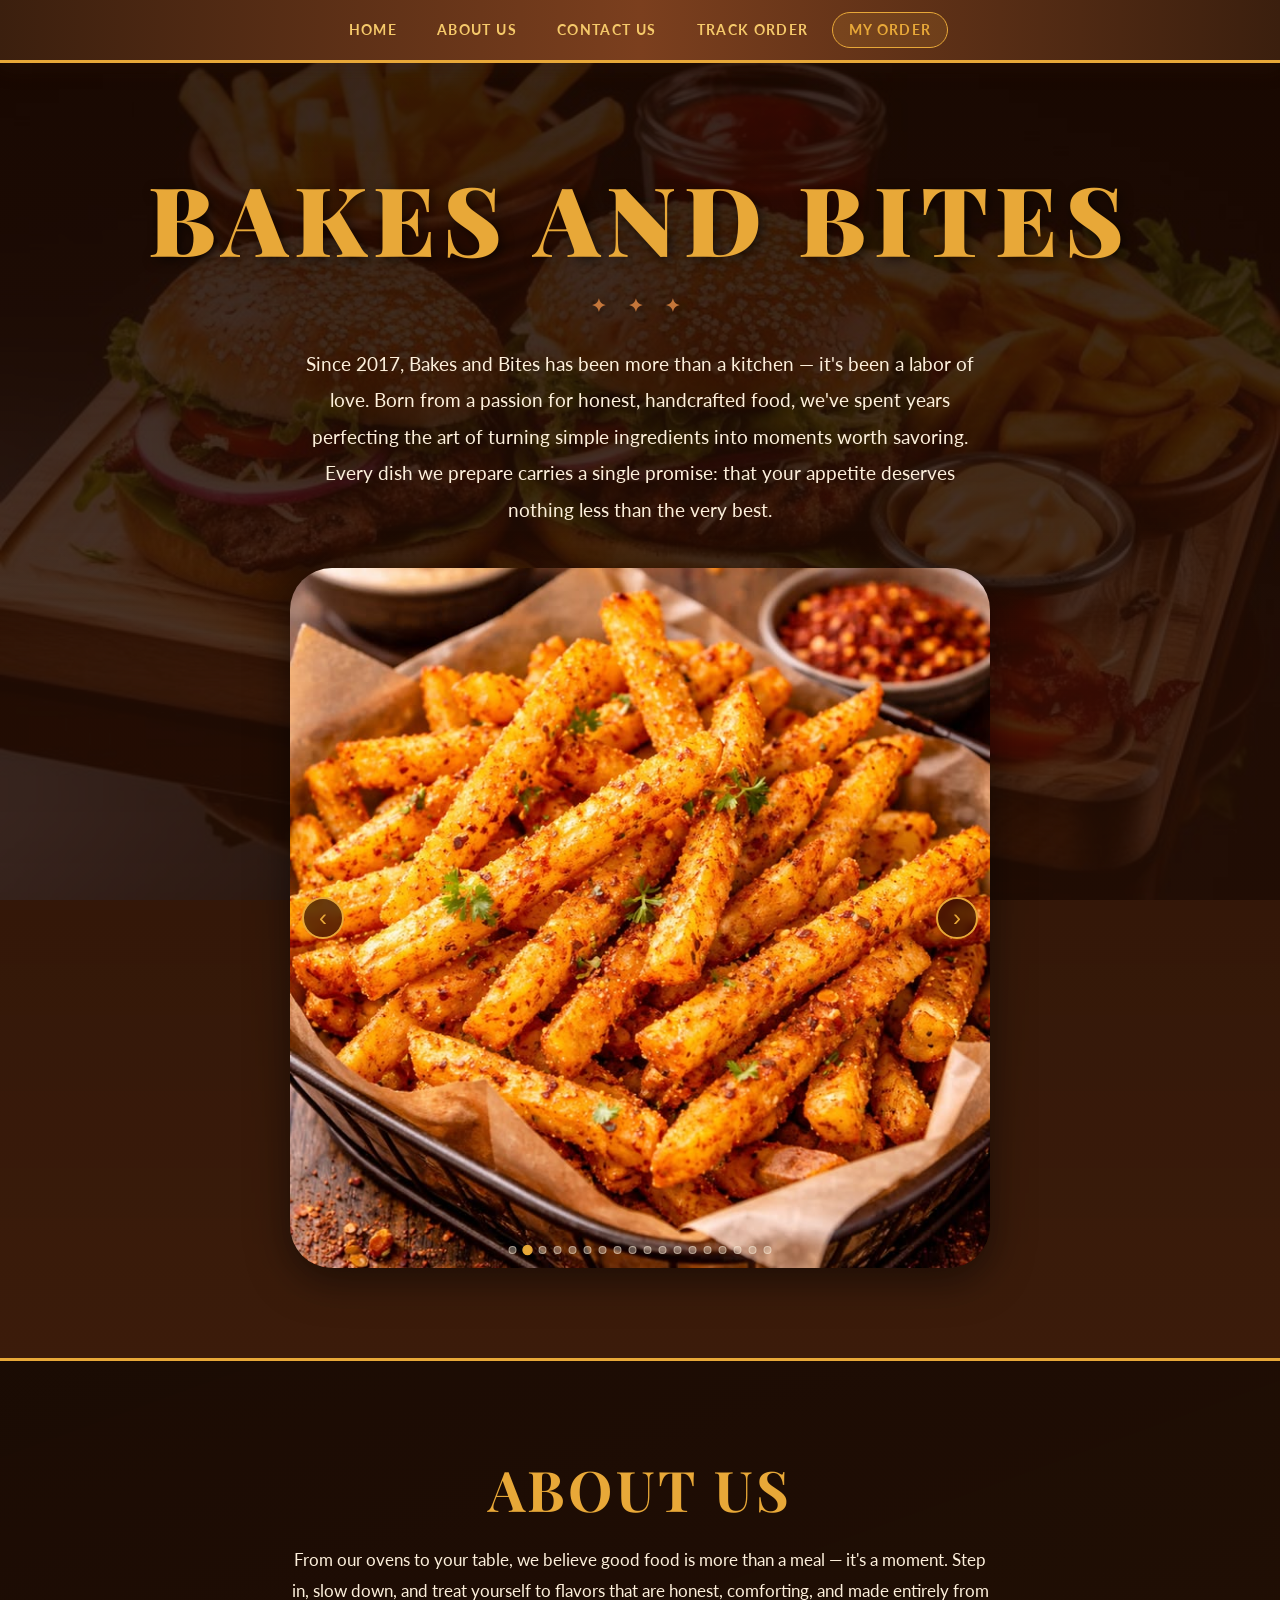
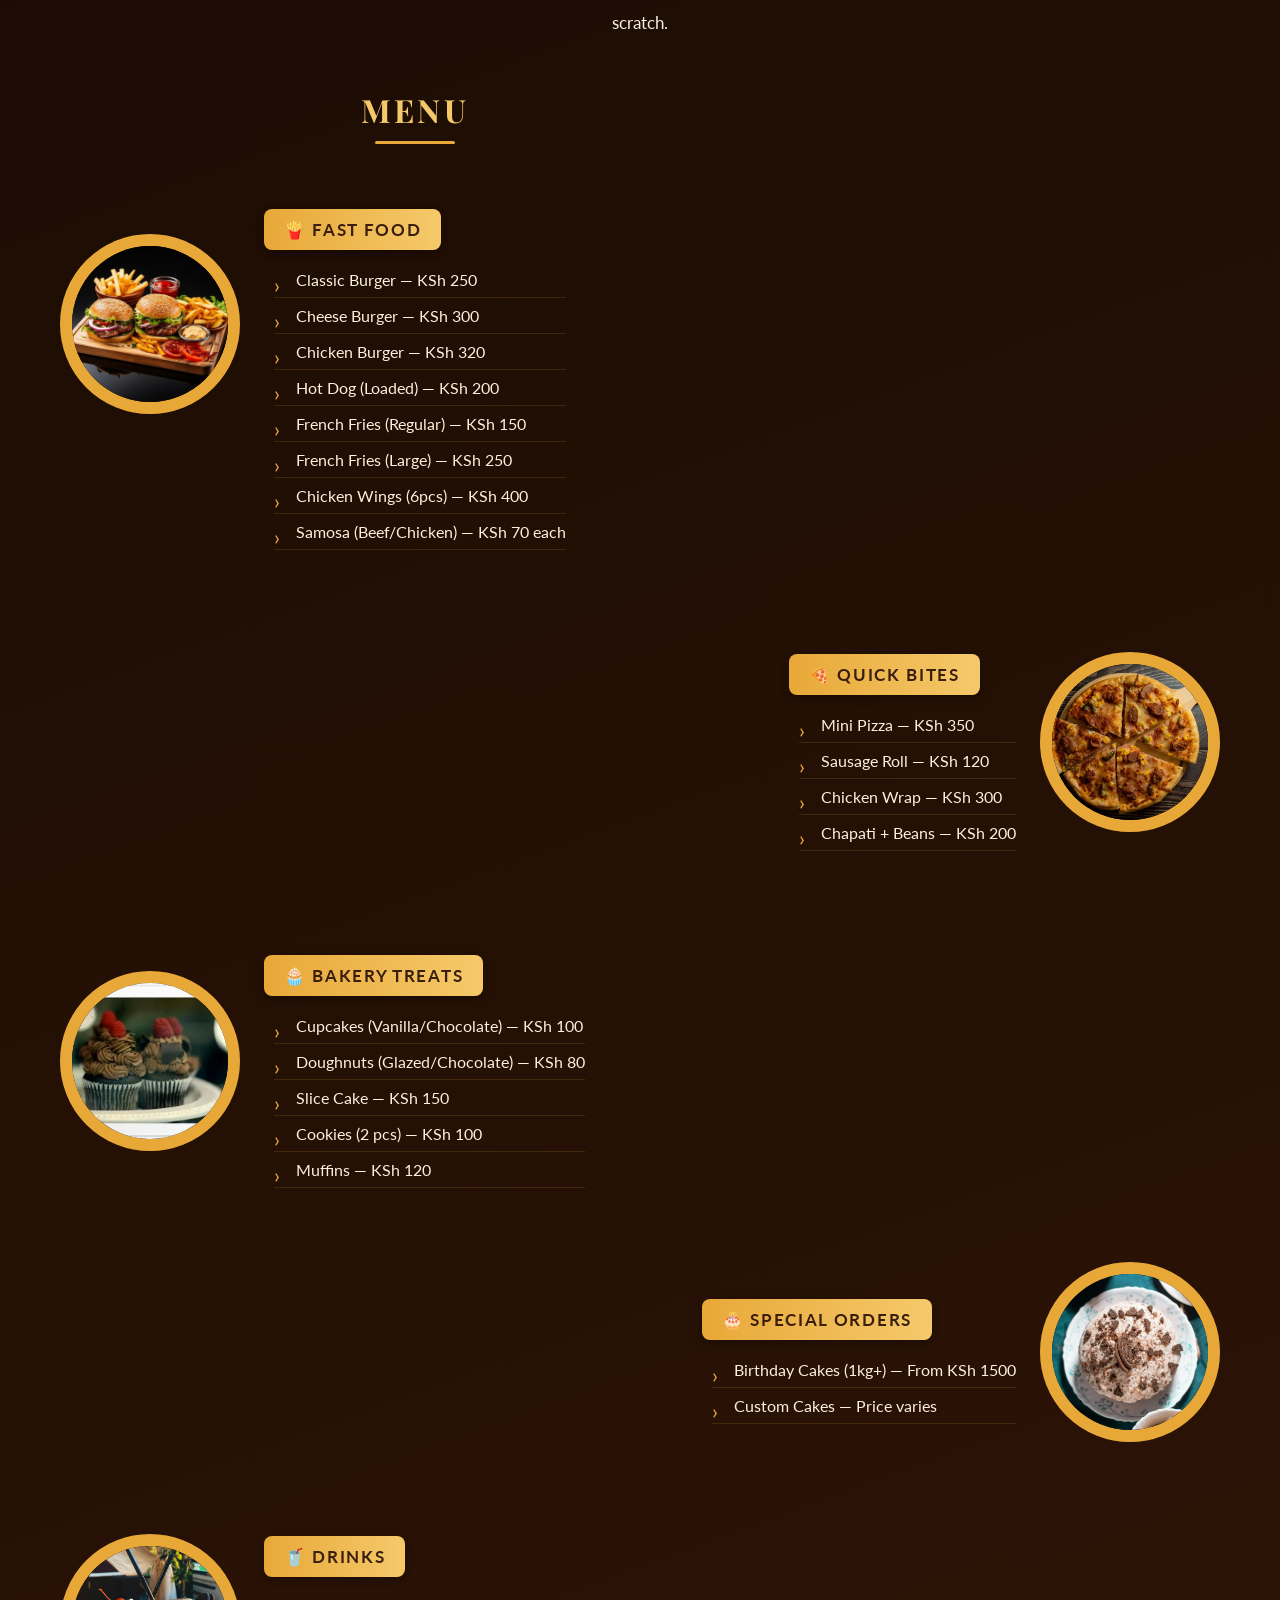
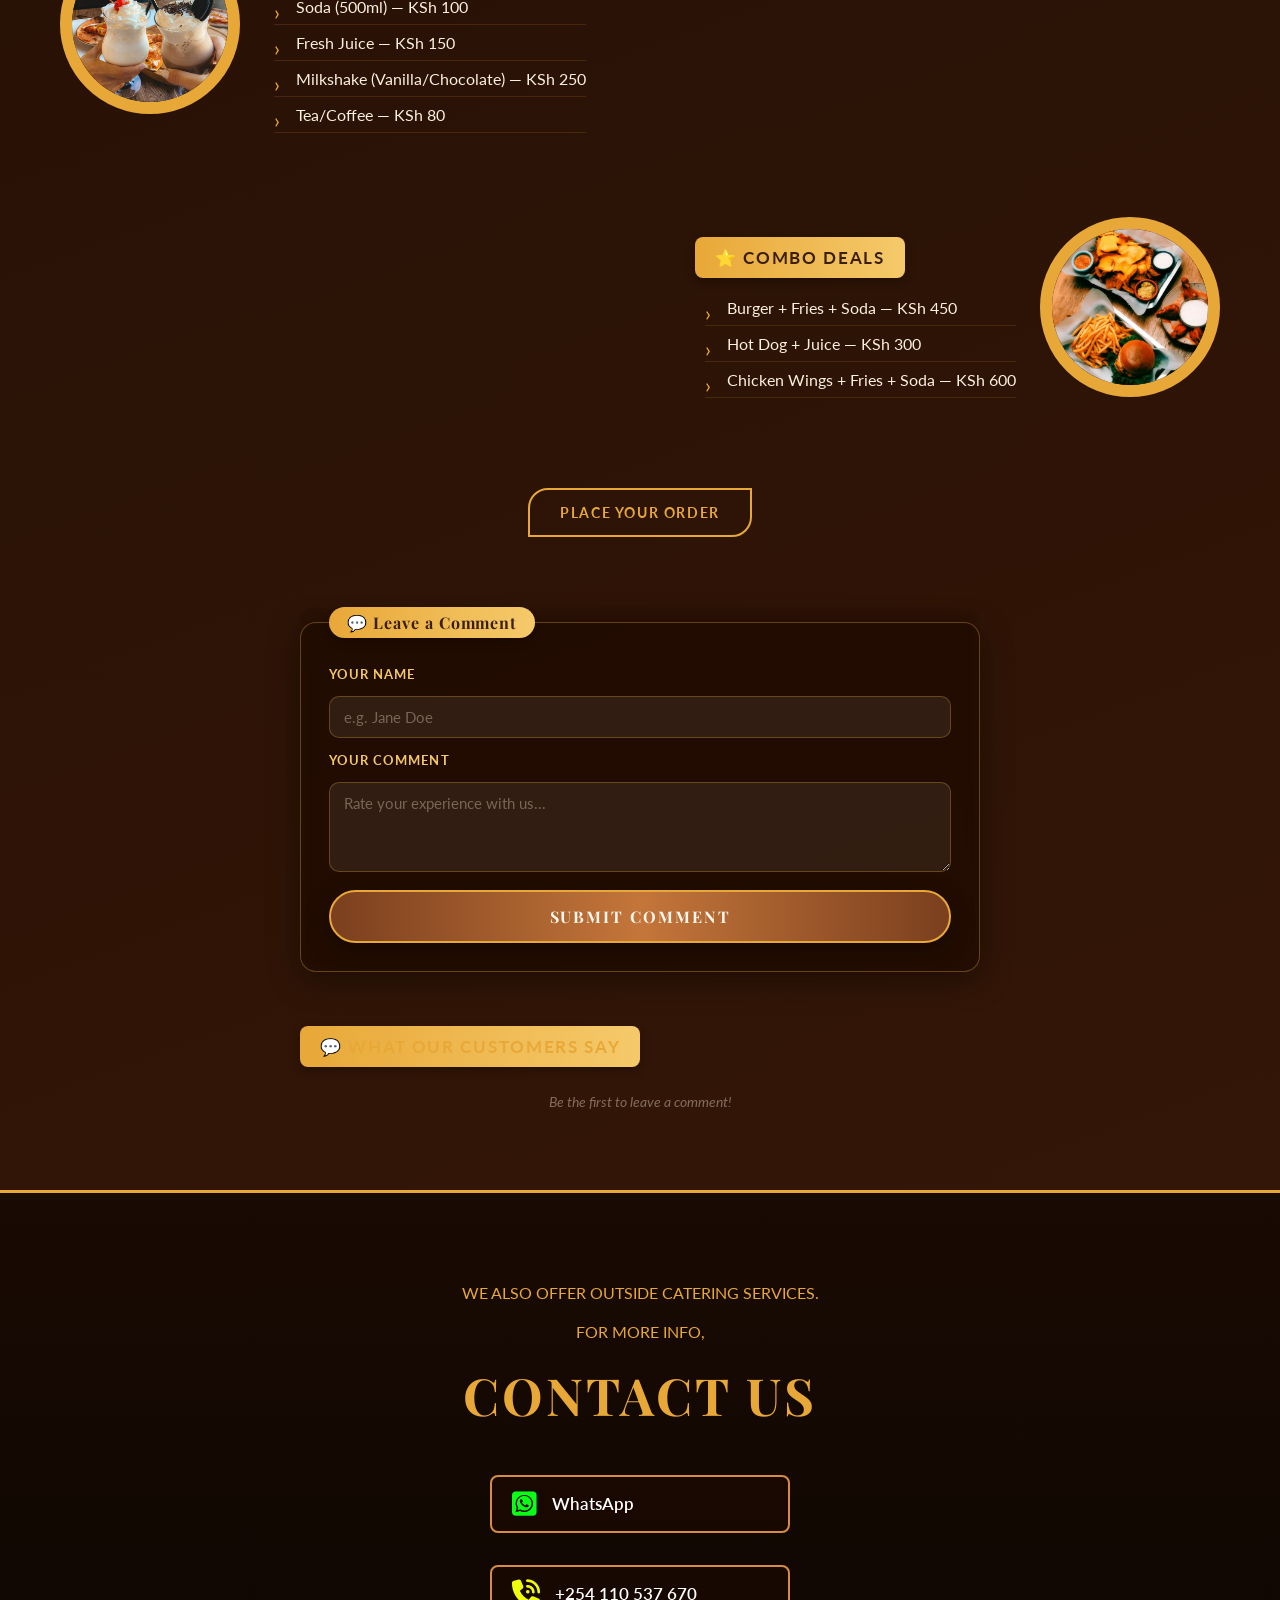
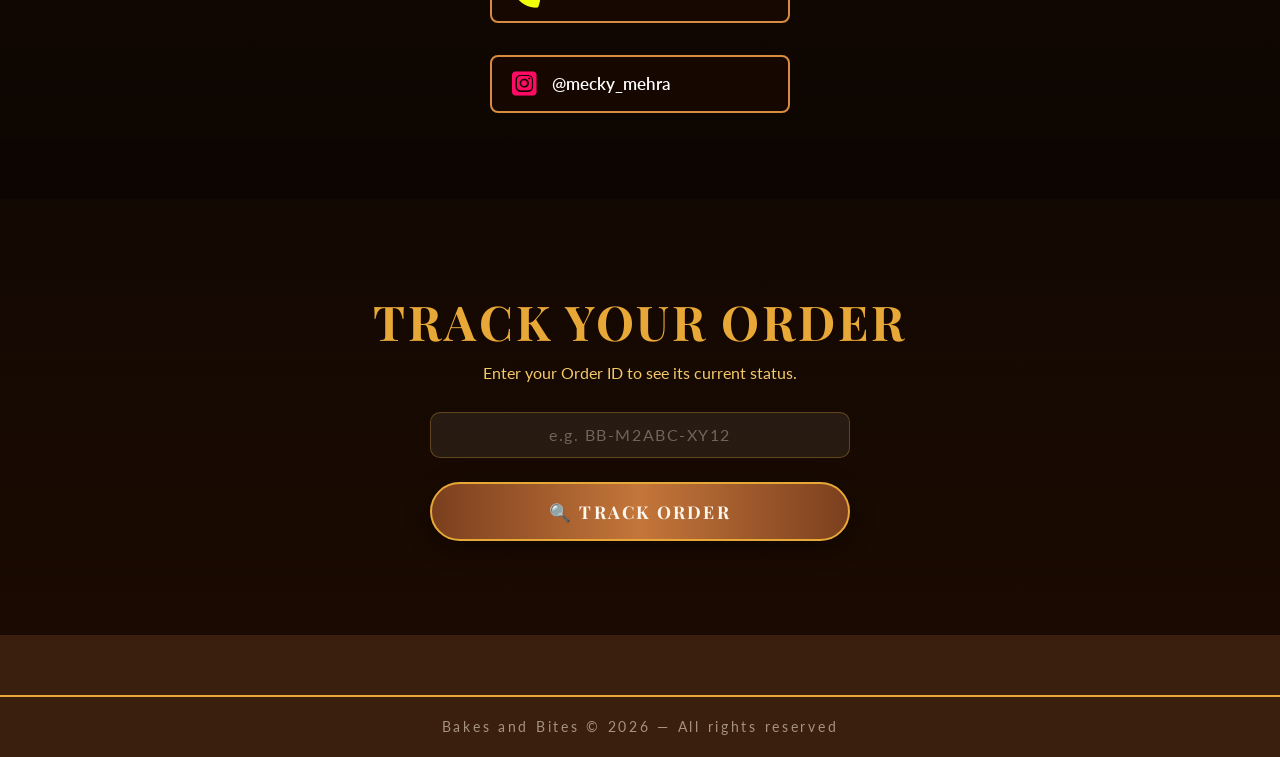
==== commit 06c96a01: "Add files via upload" ====
--- a/index.html
+++ b/index.html
@@ -16,9 +16,6 @@
     <a href="#contact">Contact Us</a>
     <a href="#track">Track Order</a>
     <a href="order.html" class="nav-order-btn" id="nav-order-link">My Order</a>
-    <a href="admin.html" class="nav-admin-btn" id="nav-admin-link">
-      Admin <span class="notif-badge" id="nav-notif-badge" style="display:none"></span>
-    </a>
   </nav>
 
   <!-- PAGE 1: Home -->
@@ -228,32 +225,36 @@
   <script src="db.js"></script>
   <script src="slider.js"></script>
   <script>
-    document.addEventListener('DOMContentLoaded', () => {
+    document.addEventListener('DOMContentLoaded', async () => {
       DB.init();
       DB.trackPageView();
 
-      // ── Notification badge ─────────────────
-      function updateBadge() {
-        const count = DB.getUnreadCount();
-        const badge = document.getElementById('nav-notif-badge');
-        if (badge) {
-          badge.textContent = count;
-          badge.style.display = count > 0 ? 'inline-flex' : 'none';
-        }
+      function escHtml(str) {
+        if (!str) return '';
+        return String(str).replace(/&/g,'&amp;').replace(/</g,'&lt;').replace(/>/g,'&gt;').replace(/"/g,'&quot;');
       }
-      updateBadge();
-      setInterval(updateBadge, 5000);
+
+      // ── Toast ──────────────────────────────
+      window.showToast = function(msg, type) {
+        const t = document.createElement('div');
+        t.className = 'bb-toast bb-toast-' + (type || 'info');
+        t.textContent = msg;
+        document.body.appendChild(t);
+        setTimeout(() => t.classList.add('bb-toast-show'), 10);
+        setTimeout(() => { t.classList.remove('bb-toast-show'); setTimeout(() => t.remove(), 300); }, 3500);
+      };
 
       // ── Comments ───────────────────────────
-      function renderComments() {
-        const list = document.getElementById('comments-list');
-        const comments = DB.getComments();
+      async function renderComments() {
+        const list     = document.getElementById('comments-list');
+        list.innerHTML = '<p class="cart-empty" style="opacity:.5">Loading comments...</p>';
+        const comments = await DB.getComments();
         if (!comments.length) {
           list.innerHTML = '<p class="cart-empty">Be the first to leave a comment!</p>';
           return;
         }
         list.innerHTML = comments.map(c => {
-          const d = new Date(c.timestamp);
+          const d       = new Date(c.timestamp);
           const dateStr = d.toLocaleDateString('en-KE', { day:'numeric', month:'short', year:'numeric' });
           return `<div class="comment-card">
             <div class="comment-header">
@@ -265,23 +266,32 @@
         }).join('');
       }
 
-      function escHtml(str) {
-        return str.replace(/&/g,'&amp;').replace(/</g,'&lt;').replace(/>/g,'&gt;').replace(/"/g,'&quot;');
-      }
-
-      document.getElementById('comment-btn').addEventListener('click', () => {
-        const author = document.getElementById('comment-author').value.trim() || 'Anonymous';
-        const text   = document.getElementById('comment-text').value.trim();
+      document.getElementById('comment-btn').addEventListener('click', async () => {
+        const author  = document.getElementById('comment-author').value.trim() || 'Anonymous';
+        const text    = document.getElementById('comment-text').value.trim();
         if (!text) { showToast('Please write a comment first.', 'error'); return; }
-        DB.saveComment(text, author);
-        document.getElementById('comment-author').value = '';
-        document.getElementById('comment-text').value   = '';
-        renderComments();
-        showToast('Comment posted!', 'success');
-        document.getElementById('comments-display').scrollIntoView({ behavior:'smooth', block:'nearest' });
+
+        const btn = document.getElementById('comment-btn');
+        btn.disabled    = true;
+        btn.textContent = '⏳ Posting...';
+
+        const result = await DB.saveComment(text, author);
+
+        btn.disabled    = false;
+        btn.textContent = 'Submit Comment';
+
+        if (result) {
+          document.getElementById('comment-author').value = '';
+          document.getElementById('comment-text').value   = '';
+          await renderComments();
+          showToast('Comment posted!', 'success');
+          document.getElementById('comments-display').scrollIntoView({ behavior:'smooth', block:'nearest' });
+        } else {
+          showToast('Failed to post comment. Please try again.', 'error');
+        }
       });
 
-      renderComments();
+      await renderComments();
 
       // ── Order tracking ─────────────────────
       document.getElementById('track-btn').addEventListener('click', trackOrder);
@@ -289,45 +299,45 @@
         if (e.key === 'Enter') trackOrder();
       });
 
-      function trackOrder() {
+      async function trackOrder() {
         const id     = document.getElementById('track-input').value.trim().toUpperCase();
         const result = document.getElementById('track-result');
         if (!id) { result.innerHTML = '<p class="track-error">Please enter an Order ID.</p>'; return; }
 
-        const order = DB.getOrderById(id);
+        result.innerHTML = '<p style="color:var(--gold-light);text-align:center">⏳ Looking up your order...</p>';
+
+        const order = await DB.getOrderById(id);
         if (!order) {
           result.innerHTML = '<p class="track-error">Order not found. Please check your ID.</p>';
           return;
         }
 
-        const statusClass = {
-          'Pending':    'status-pending',
-          'Confirmed':  'status-confirmed',
-          'Preparing':  'status-preparing',
-          'Out for Delivery': 'status-delivering',
-          'Delivered':  'status-delivered',
-          'Cancelled':  'status-cancelled',
+        const sClass = {
+          'Pending':'status-pending','Confirmed':'status-confirmed','Preparing':'status-preparing',
+          'Out for Delivery':'status-delivering','Delivered':'status-delivered','Cancelled':'status-cancelled',
         }[order.status] || 'status-pending';
 
-        const steps = ['Pending','Confirmed','Preparing','Out for Delivery','Delivered'];
+        const steps   = ['Pending','Confirmed','Preparing','Out for Delivery','Delivered'];
         const stepIdx = steps.indexOf(order.status);
 
         result.innerHTML = `
           <div class="track-card">
-            <div class="track-order-id">Order: ${order.id}</div>
-            <div class="track-customer">${escHtml(order.customer.name)} — ${escHtml(order.location)}</div>
-            <div class="track-status-badge ${statusClass}">${order.status}</div>
+            <div class="track-order-id">Order: ${escHtml(order.id)}</div>
+            <div class="track-customer">${escHtml(order.customer && order.customer.name)} — ${escHtml(order.location)}</div>
+            <div class="track-status-badge ${sClass}">${escHtml(order.status)}</div>
             <div class="track-progress">
               ${steps.map((s, i) => `
-                <div class="track-step ${i <= stepIdx && order.status !== 'Cancelled' ? 'step-done' : ''} ${i === stepIdx && order.status !== 'Cancelled' ? 'step-current' : ''}">
+                <div class="track-step
+                  ${i <= stepIdx && order.status !== 'Cancelled' ? 'step-done' : ''}
+                  ${i === stepIdx && order.status !== 'Cancelled' ? 'step-current' : ''}">
                   <div class="step-dot"></div>
                   <span>${s}</span>
                 </div>
               `).join('')}
             </div>
-            ${order.deliveryNote ? `<p class="track-note">📝 ${escHtml(order.deliveryNote)}</p>` : ''}
+            ${order.delivery_note ? `<p class="track-note">📝 ${escHtml(order.delivery_note)}</p>` : ''}
             <div class="track-items">
-              ${order.items.map(it => `<span class="track-item-chip">${escHtml(it.name)} x${it.qty}</span>`).join('')}
+              ${(order.items||[]).map(it => `<span class="track-item-chip">${escHtml(it.name)} x${it.qty}</span>`).join('')}
             </div>
             <div class="track-total">Total: KSh ${(order.total||0).toLocaleString()}</div>
           </div>
@@ -338,22 +348,12 @@
       document.querySelectorAll('.page-transition-link').forEach(link => {
         link.addEventListener('click', (e) => {
           e.preventDefault();
-          const href = link.href;
+          const href    = link.href;
           const overlay = document.getElementById('page-transition-overlay');
           overlay.classList.add('overlay-active');
           setTimeout(() => { window.location.href = href; }, 450);
         });
       });
-
-      // ── Toast ──────────────────────────────
-      window.showToast = function(msg, type) {
-        const t = document.createElement('div');
-        t.className = 'bb-toast bb-toast-' + (type || 'info');
-        t.textContent = msg;
-        document.body.appendChild(t);
-        setTimeout(() => t.classList.add('bb-toast-show'), 10);
-        setTimeout(() => { t.classList.remove('bb-toast-show'); setTimeout(() => t.remove(), 300); }, 3500);
-      };
     });
   </script>
 </body>
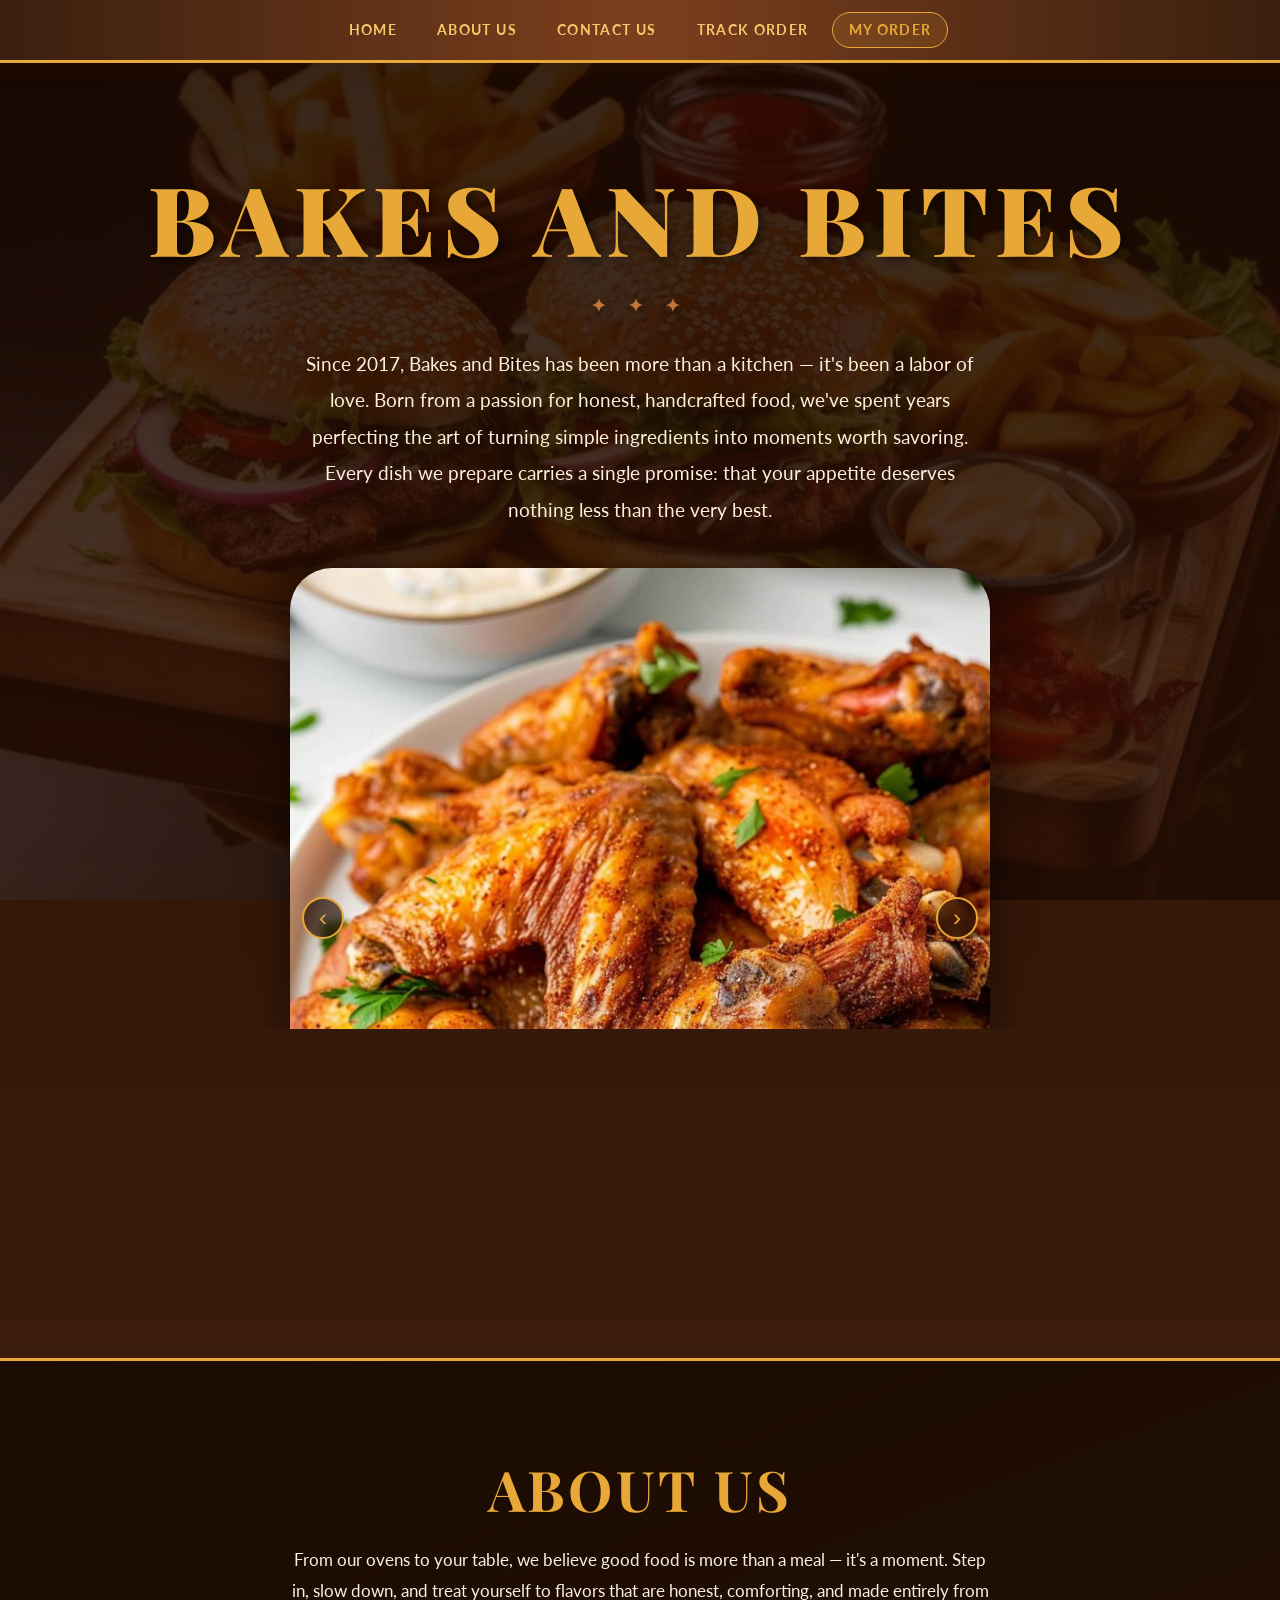
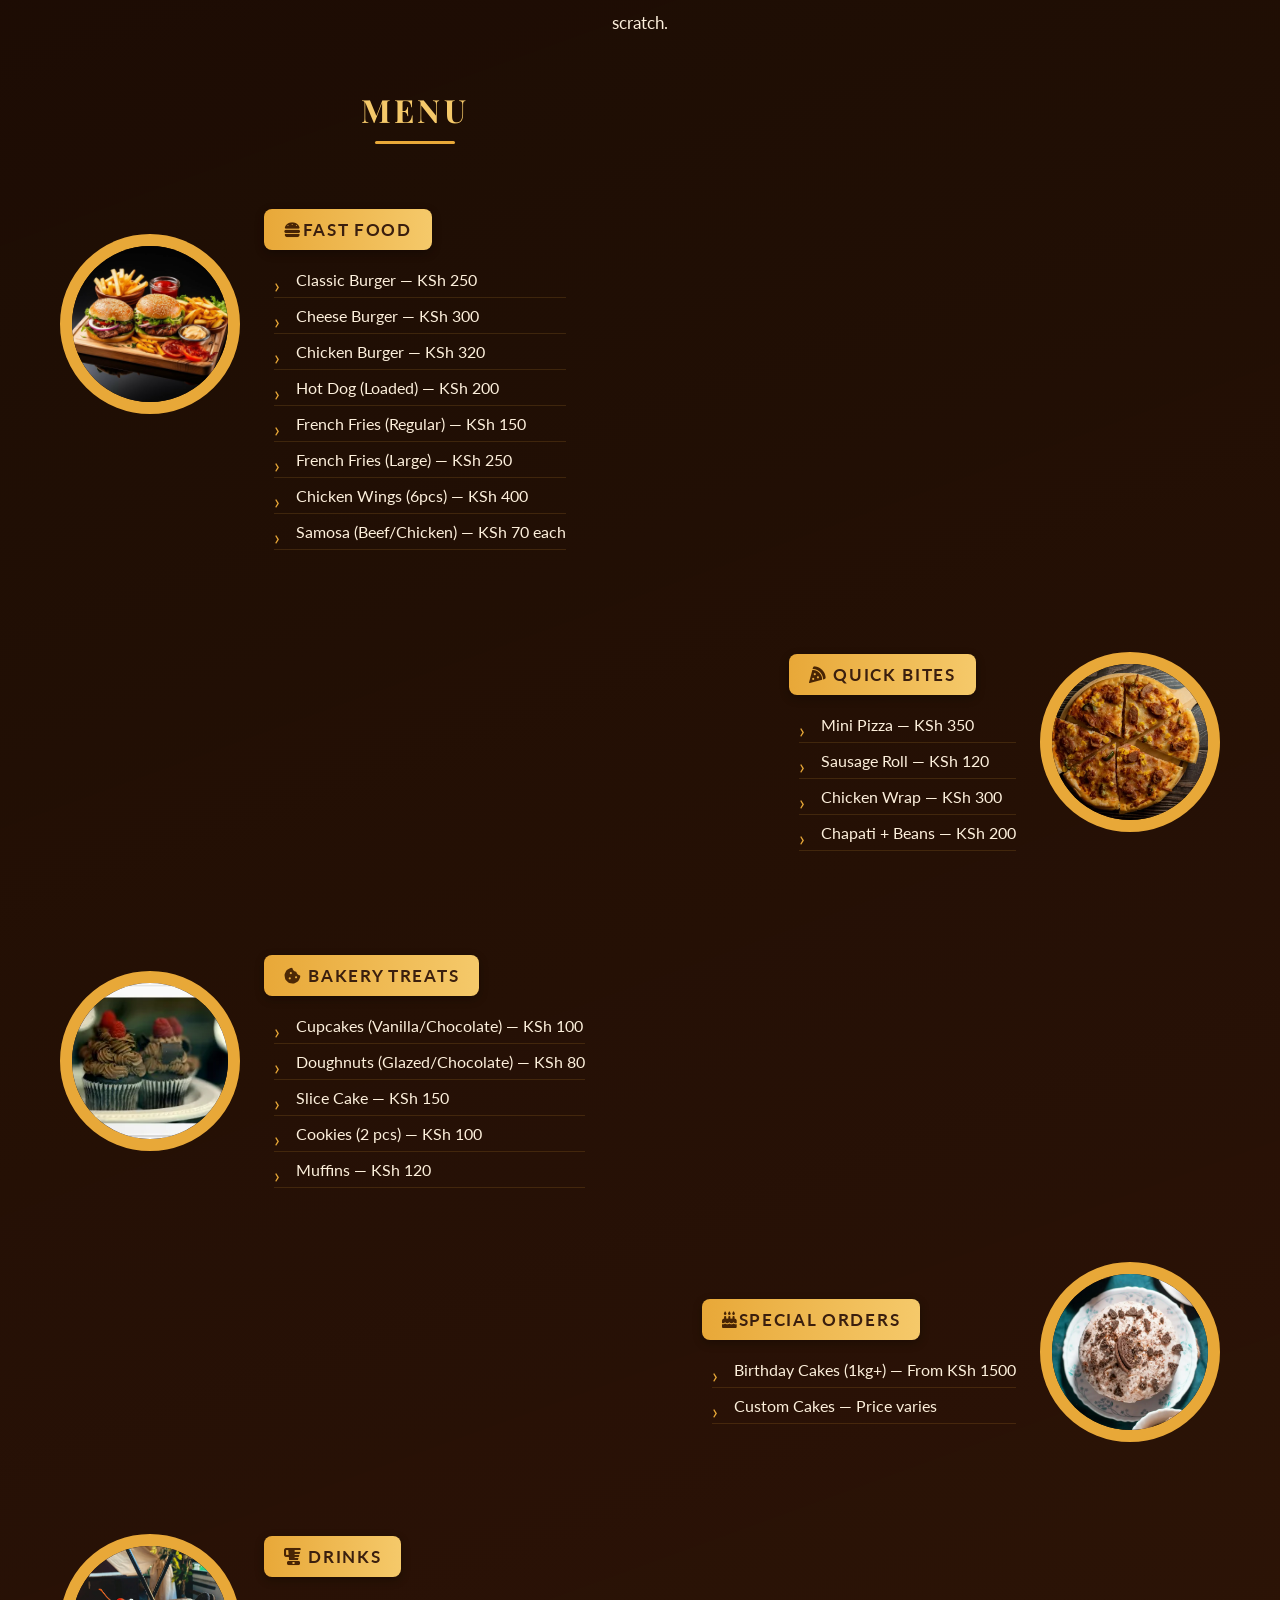
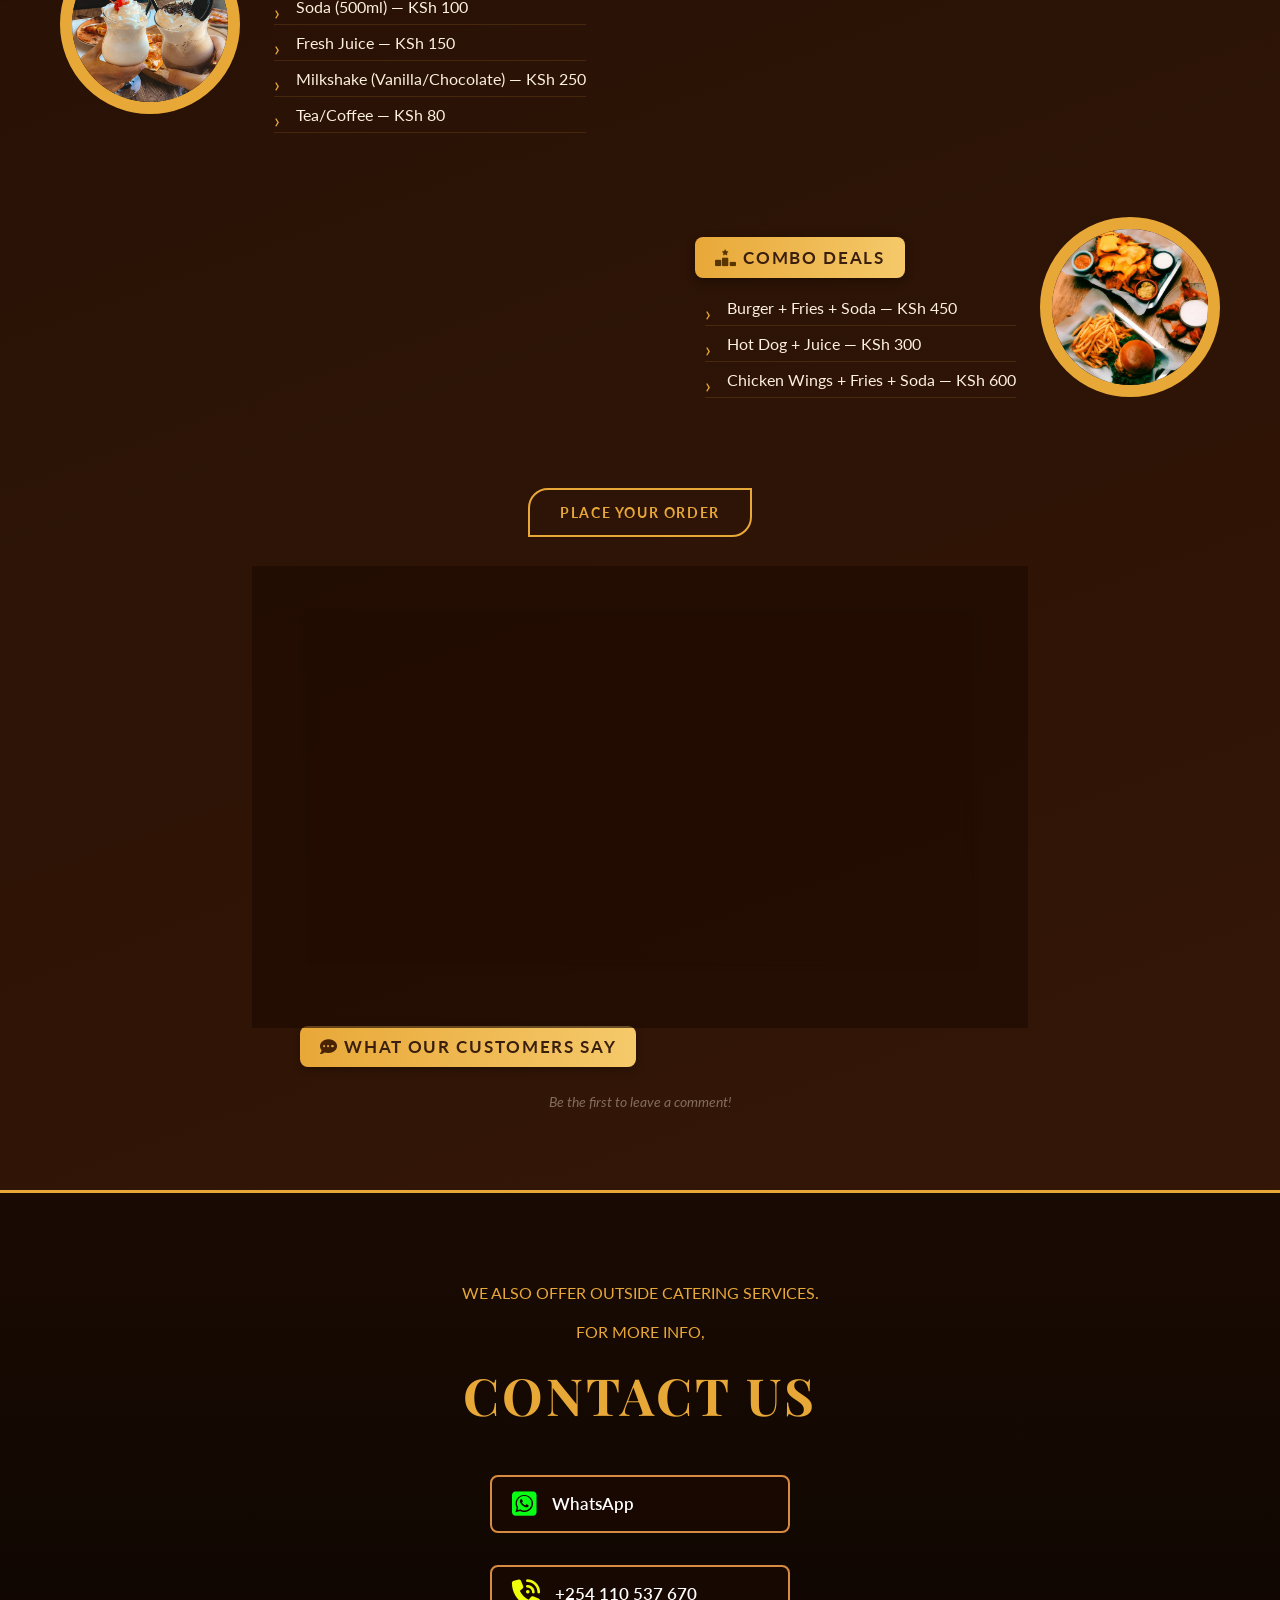
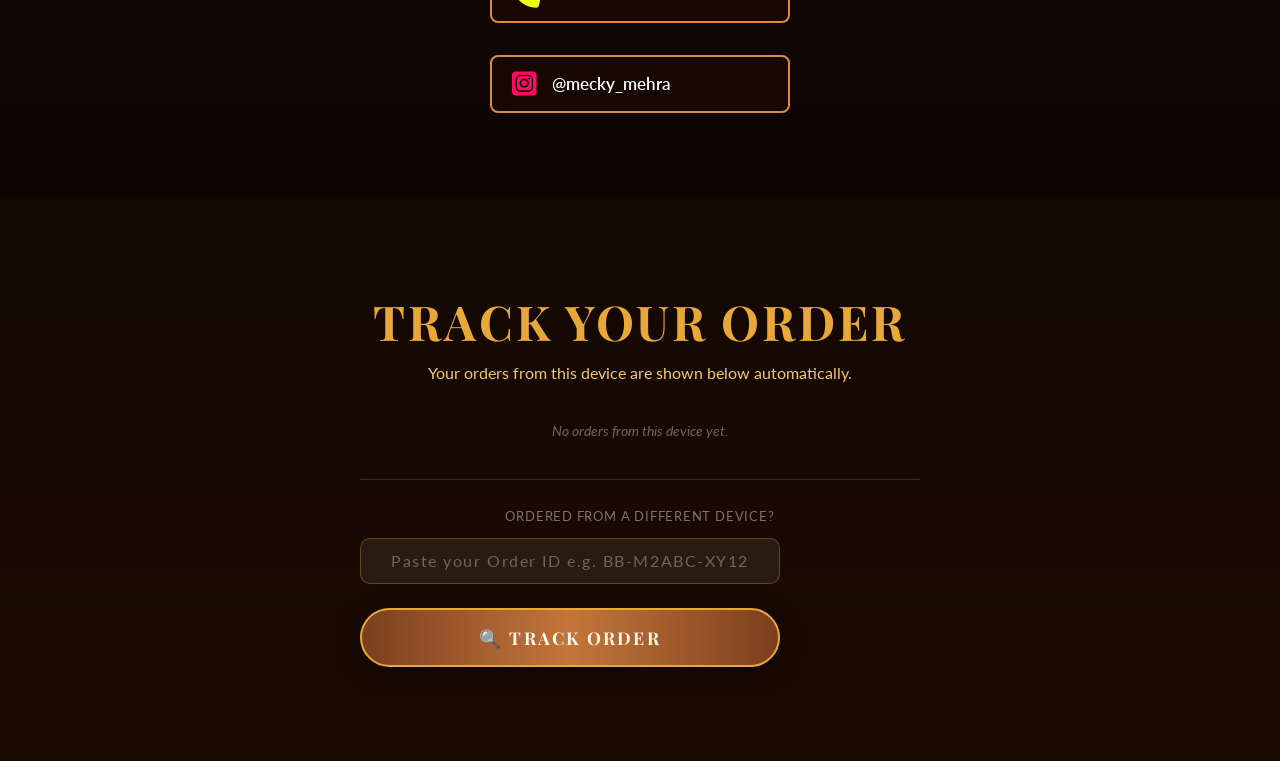
==== commit 38225863: "Add files via upload" ====
--- a/index.html
+++ b/index.html
@@ -69,7 +69,7 @@
         </div>
         <div>
           <h2>MENU</h2>
-          <h3>🍟 FAST FOOD</h3>
+          <h3><i class="fa-solid fa-burger" style="color: rgb(72, 36, 4);"></i>FAST FOOD</h3>
           <ul>
             <li>Classic Burger &mdash; KSh 250</li>
             <li>Cheese Burger &mdash; KSh 300</li>
@@ -88,7 +88,7 @@
           <img src="quickbites.webp" alt="Quick Bites">
         </div>
         <div>
-          <h3>🍕 QUICK BITES</h3>
+          <h3><i class="fa-solid fa-pizza-slice" style="color: rgb(72, 36, 4);"></i> QUICK BITES</h3>
           <ul>
             <li>Mini Pizza &mdash; KSh 350</li>
             <li>Sausage Roll &mdash; KSh 120</li>
@@ -103,7 +103,7 @@
           <img src="bakery.webp" alt="Bakery Treats">
         </div>
         <div>
-          <h3>🧁 BAKERY TREATS</h3>
+          <h3><i class="fa-solid fa-cookie-bite" style="color: rgb(76, 40, 6);"></i> BAKERY TREATS</h3>
           <ul>
             <li>Cupcakes (Vanilla/Chocolate) &mdash; KSh 100</li>
             <li>Doughnuts (Glazed/Chocolate) &mdash; KSh 80</li>
@@ -119,7 +119,7 @@
           <img src="special.webp" alt="Special Orders">
         </div>
         <div>
-          <h3>🎂 SPECIAL ORDERS</h3>
+          <h3> <i class="fa-solid fa-cake-candles" style="color: rgb(72, 36, 4);"></i>SPECIAL ORDERS</h3>
           <ul>
             <li>Birthday Cakes (1kg+) &mdash; From KSh 1500</li>
             <li>Custom Cakes &mdash; Price varies</li>
@@ -132,7 +132,7 @@
           <img src="drinks.webp" alt="Drinks">
         </div>
         <div>
-          <h3>🥤 DRINKS</h3>
+          <h3><i class="fa-solid fa-blender" style="color: rgb(72, 36, 4);"></i> DRINKS</h3>
           <ul>
             <li>Soda (500ml) &mdash; KSh 100</li>
             <li>Fresh Juice &mdash; KSh 150</li>
@@ -147,7 +147,7 @@
           <img src="combo.webp" alt="Combo Deals">
         </div>
         <div>
-          <h3>⭐ COMBO DEALS</h3>
+          <h3><i class="fa-solid fa-ranking-star" style="color: rgb(88, 54, 2);"></i>        COMBO DEALS</h3>
           <ul>
             <li>Burger + Fries + Soda &mdash; KSh 450</li>
             <li>Hot Dog + Juice &mdash; KSh 300</li>
@@ -164,7 +164,7 @@
 
     <!-- COMMENT SECTION -->
     <fieldset id="comment-section">
-      <legend>💬 Leave a Comment</legend>
+      <legend><i class="fa-solid fa-comments" style="color: rgb(72, 36, 4);"></i> Leave a Comment</legend>
       <label for="comment-author">Your Name</label>
       <input type="text" id="comment-author" placeholder="e.g. Jane Doe">
       <label for="comment-text">Your Comment</label>
@@ -174,7 +174,7 @@
 
     <!-- COMMENTS DISPLAY -->
     <div id="comments-display">
-      <h3 style="color:var(--gold);margin-bottom:16px;">💬 What Our Customers Say</h3>
+      <h3 style="color:var(--brown-dark);margin-bottom:16px;"><i class="fa-solid fa-comment-dots" style="color: rgb(72, 36, 4);"></i> What Our Customers Say</h3>
       <div id="comments-list">
         <p class="cart-empty">Be the first to leave a comment!</p>
       </div>
@@ -205,23 +205,25 @@
   </section>
 
   <!-- PAGE 4: Track Order -->
-  <section id="track">
-    <h1>TRACK YOUR ORDER</h1>
-    <p style="color:var(--gold-light);text-align:center;margin-bottom:30px;">
-      Enter your Order ID to see its current status.
-    </p>
+   <section id="track">
+  <h1>TRACK YOUR ORDER</h1>
+  <p style="color:var(--gold-light);text-align:center;margin-bottom:30px;">
+    Your orders from this device are shown below automatically.
+  </p>
+
+  <div id="my-orders-section" style="width:100%;max-width:560px;margin:0 auto 30px;">
+    <div id="my-orders-list"></div>
+  </div>
+
+  <div class="track-fallback">
+    <p>Ordered from a different device?</p>
     <div class="track-form">
-      <input type="text" id="track-input" placeholder="e.g. BB-M2ABC-XY12" style="text-align:center;letter-spacing:0.1em;">
+      <input type="text" id="track-input" placeholder="Paste your Order ID e.g. BB-M2ABC-XY12" style="text-align:center;letter-spacing:0.1em;">
       <button class="submit-btn" id="track-btn" style="margin-top:14px;">🔍 Track Order</button>
     </div>
     <div id="track-result"></div>
-  </section>
-
-  <footer>Bakes and Bites &copy; 2026 &mdash; All rights reserved</footer>
-
-  <!-- Page transition overlay -->
-  <div id="page-transition-overlay"></div>
-
+  </div>
+</section>
   <script src="db.js"></script>
   <script src="slider.js"></script>
   <script>
@@ -273,7 +275,7 @@
 
         const btn = document.getElementById('comment-btn');
         btn.disabled    = true;
-        btn.textContent = '⏳ Posting...';
+        btn.innerHTML = '<i class="fa-solid fa-hourglass-half" style="color: rgb(111, 72, 3);"></i> Posting...';
 
         const result = await DB.saveComment(text, author);
 
@@ -294,55 +296,94 @@
       await renderComments();
 
       // ── Order tracking ─────────────────────
-      document.getElementById('track-btn').addEventListener('click', trackOrder);
-      document.getElementById('track-input').addEventListener('keydown', e => {
-        if (e.key === 'Enter') trackOrder();
-      });
-
-      async function trackOrder() {
-        const id     = document.getElementById('track-input').value.trim().toUpperCase();
-        const result = document.getElementById('track-result');
-        if (!id) { result.innerHTML = '<p class="track-error">Please enter an Order ID.</p>'; return; }
-
-        result.innerHTML = '<p style="color:var(--gold-light);text-align:center">⏳ Looking up your order...</p>';
-
-        const order = await DB.getOrderById(id);
-        if (!order) {
-          result.innerHTML = '<p class="track-error">Order not found. Please check your ID.</p>';
-          return;
-        }
-
-        const sClass = {
-          'Pending':'status-pending','Confirmed':'status-confirmed','Preparing':'status-preparing',
-          'Out for Delivery':'status-delivering','Delivered':'status-delivered','Cancelled':'status-cancelled',
-        }[order.status] || 'status-pending';
-
-        const steps   = ['Pending','Confirmed','Preparing','Out for Delivery','Delivered'];
-        const stepIdx = steps.indexOf(order.status);
-
-        result.innerHTML = `
-          <div class="track-card">
-            <div class="track-order-id">Order: ${escHtml(order.id)}</div>
-            <div class="track-customer">${escHtml(order.customer && order.customer.name)} — ${escHtml(order.location)}</div>
-            <div class="track-status-badge ${sClass}">${escHtml(order.status)}</div>
-            <div class="track-progress">
-              ${steps.map((s, i) => `
-                <div class="track-step
-                  ${i <= stepIdx && order.status !== 'Cancelled' ? 'step-done' : ''}
-                  ${i === stepIdx && order.status !== 'Cancelled' ? 'step-current' : ''}">
-                  <div class="step-dot"></div>
-                  <span>${s}</span>
-                </div>
-              `).join('')}
-            </div>
-            ${order.delivery_note ? `<p class="track-note">📝 ${escHtml(order.delivery_note)}</p>` : ''}
-            <div class="track-items">
-              ${(order.items||[]).map(it => `<span class="track-item-chip">${escHtml(it.name)} x${it.qty}</span>`).join('')}
-            </div>
-            <div class="track-total">Total: KSh ${(order.total||0).toLocaleString()}</div>
+       // ── Order tracking ─────────────────────
+function buildTrackCard(order) {
+  const sClass = {
+    'Pending':'status-pending','Confirmed':'status-confirmed','Preparing':'status-preparing',
+    'Out for Delivery':'status-delivering','Delivered':'status-delivered','Cancelled':'status-cancelled',
+  }[order.status] || 'status-pending';
+
+  const steps   = ['Pending','Confirmed','Preparing','Out for Delivery','Delivered'];
+  const stepIdx = steps.indexOf(order.status);
+
+  return `
+    <div class="track-card">
+      <div class="track-order-id">Order: ${escHtml(order.id)}</div>
+      <div class="track-customer">${escHtml(order.customer && order.customer.name)} — ${escHtml(order.location)}</div>
+      <div class="track-status-badge ${sClass}">${escHtml(order.status)}</div>
+      <div class="track-progress">
+        ${steps.map((s, i) => `
+          <div class="track-step
+            ${i <= stepIdx && order.status !== 'Cancelled' ? 'step-done' : ''}
+            ${i === stepIdx && order.status !== 'Cancelled' ? 'step-current' : ''}">
+            <div class="step-dot"></div>
+            <span>${s}</span>
           </div>
-        `;
-      }
+        `).join('')}
+      </div>
+      ${order.delivery_note ? `<p class="track-note"><i class="fa-solid fa-bell" style="color: rgb(255, 200, 20);"></i> ${escHtml(order.delivery_note)}</p>` : ''}
+      <div class="track-items">
+        ${(order.items||[]).map(it => `<span class="track-item-chip">${escHtml(it.name)} x${it.qty}</span>`).join('')}
+      </div>
+      <div class="track-total">Total: KSh ${(order.total||0).toLocaleString()}</div>
+    </div>
+  `;
+}
+
+async function loadMyOrders() {
+  const myOrdersList = document.getElementById('my-orders-list');
+  try {
+    const savedIds = JSON.parse(localStorage.getItem('bb_my_orders') || '[]');
+    if (!savedIds.length) {
+      myOrdersList.innerHTML = '<p class="cart-empty" style="text-align:center">No orders from this device yet.</p>';
+      return;
+    }
+    myOrdersList.innerHTML = '<p style="color:var(--gold-light);text-align:center;font-size:0.85rem">⏳ Loading your orders...</p>';
+    const orders = await Promise.all(savedIds.map(id => DB.getOrderById(id)));
+    const valid  = orders.filter(Boolean);
+    if (!valid.length) {
+      myOrdersList.innerHTML = '<p class="cart-empty" style="text-align:center">Could not load orders. Try using your Order ID below.</p>';
+      return;
+    }
+    myOrdersList.innerHTML = valid.map(buildTrackCard).join('');
+  } catch(e) {
+    myOrdersList.innerHTML = '<p class="track-error" style="text-align:center">Failed to load orders.</p>';
+  }
+}
+
+await loadMyOrders();
+setInterval(loadMyOrders, 30000);
+
+document.getElementById('track-btn').addEventListener('click', trackByID);
+document.getElementById('track-input').addEventListener('keydown', e => {
+  if (e.key === 'Enter') trackByID();
+});
+
+async function trackByID() {
+  const id     = document.getElementById('track-input').value.trim().toUpperCase();
+  const result = document.getElementById('track-result');
+  if (!id) { result.innerHTML = '<p class="track-error">Please enter an Order ID.</p>'; return; }
+
+  result.innerHTML = '<p style="color:var(--gold-light);text-align:center">⏳ Looking up your order...</p>';
+
+  const order = await DB.getOrderById(id);
+  if (!order) {
+    result.innerHTML = '<p class="track-error" style="text-align:center">Order not found. Please check your ID.</p>';
+    return;
+  }
+
+  try {
+    const existing = JSON.parse(localStorage.getItem('bb_my_orders') || '[]');
+    if (!existing.includes(id)) {
+      existing.unshift(id);
+      localStorage.setItem('bb_my_orders', JSON.stringify(existing));
+    }
+  } catch(e) {}
+
+  result.innerHTML = buildTrackCard(order);
+  document.getElementById('track-input').value = '';
+  await loadMyOrders();
+}
 
       // ── Page transition ────────────────────
       document.querySelectorAll('.page-transition-link').forEach(link => {
--- a/body.css
+++ b/body.css
@@ -1,4 +1,4 @@
-  /* =============================================
+ /* =============================================
    BAKES AND BITES — body.css
    Shared styles: index.html + order.html
    ============================================= */
@@ -1218,3 +1218,31 @@
 @media (max-width: 400px) {
   nav a { font-size: 0.65rem; padding: 6px 7px; letter-spacing: 0.04em; }
 }
+
+/* =============================================
+   TRACK ORDER — updated layout
+   ============================================= */
+.track-fallback {
+  width: 100%;
+  max-width: 560px;
+  margin: 0 auto;
+  text-align: center;
+  border-top: 1px solid rgba(232,168,56,0.2);
+  padding-top: 28px;
+}
+.track-fallback > p {
+  color: rgba(253,240,220,0.45);
+  font-size: 0.82rem;
+  letter-spacing: 0.06em;
+  text-transform: uppercase;
+  margin-bottom: 14px;
+}
+#my-orders-list {
+  display: flex;
+  flex-direction: column;
+  gap: 16px;
+}
+#my-orders-list .track-card {
+  text-align: left;
+}
+
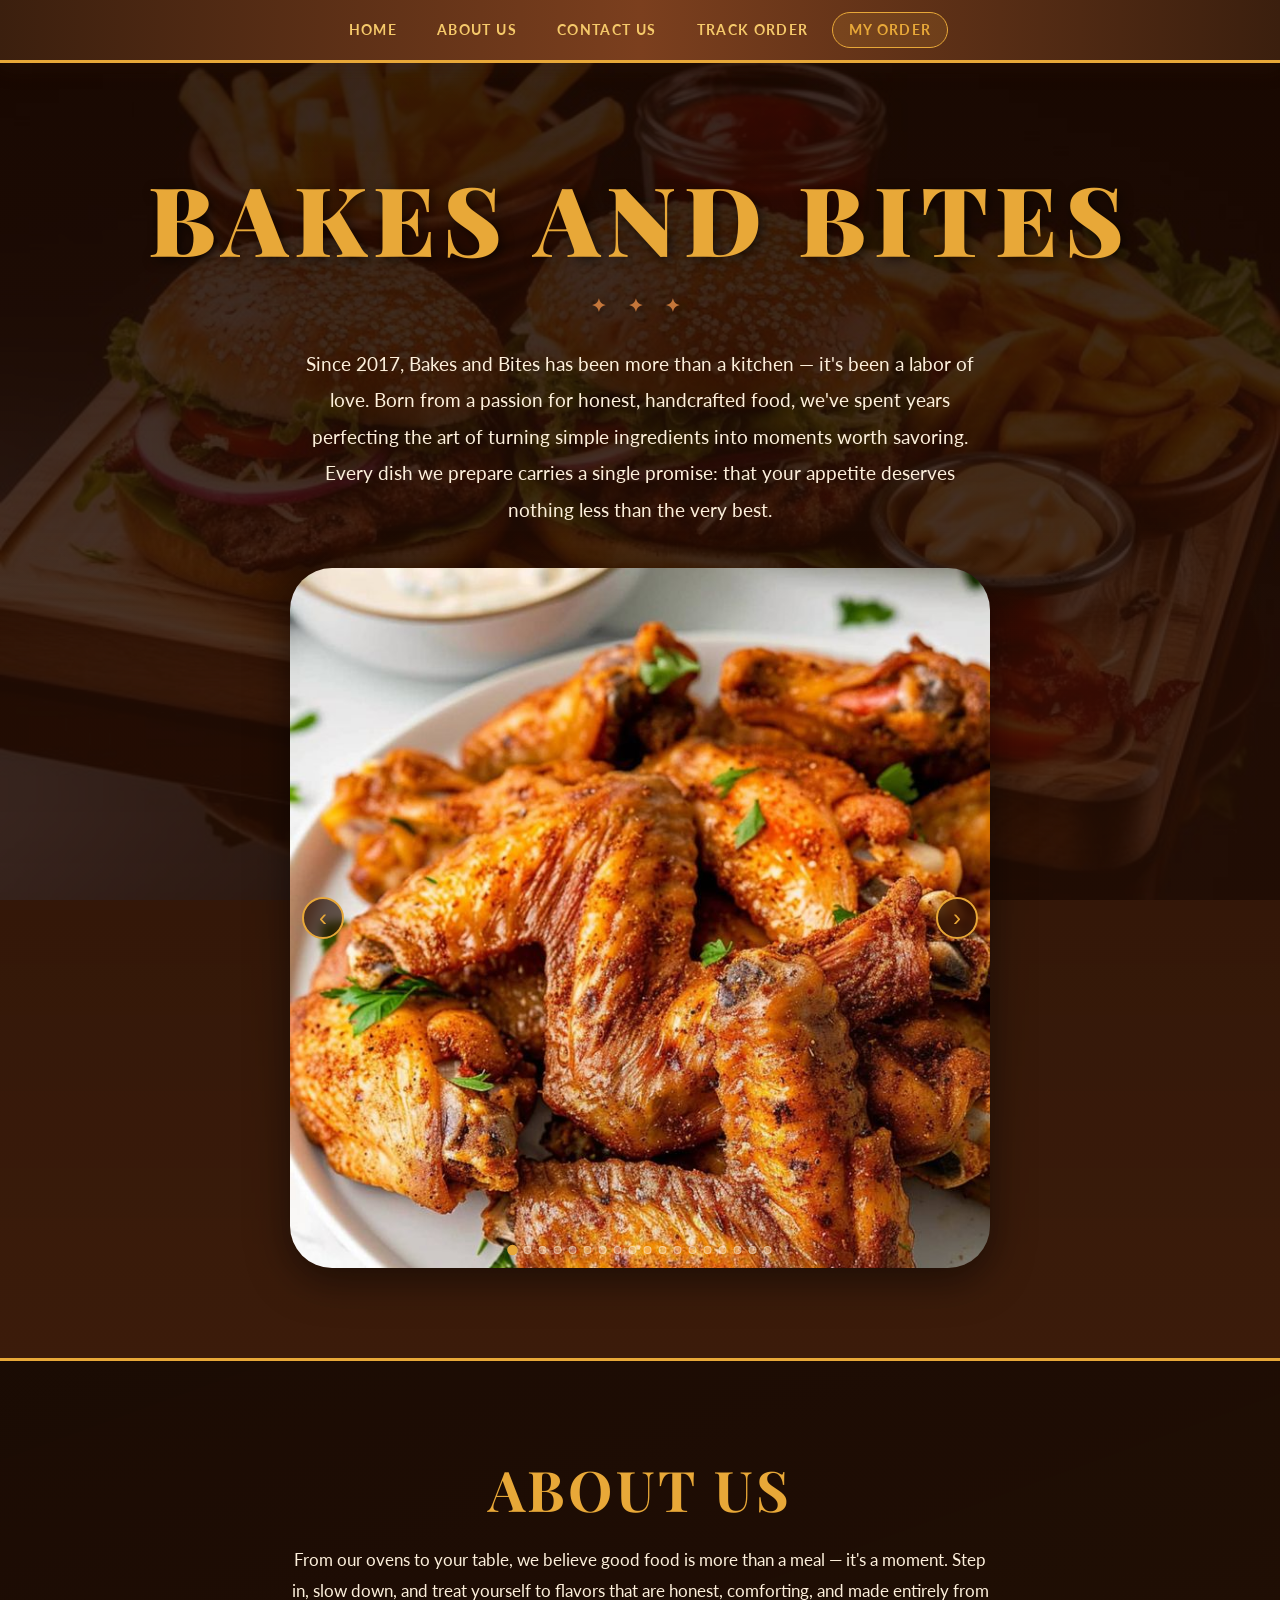
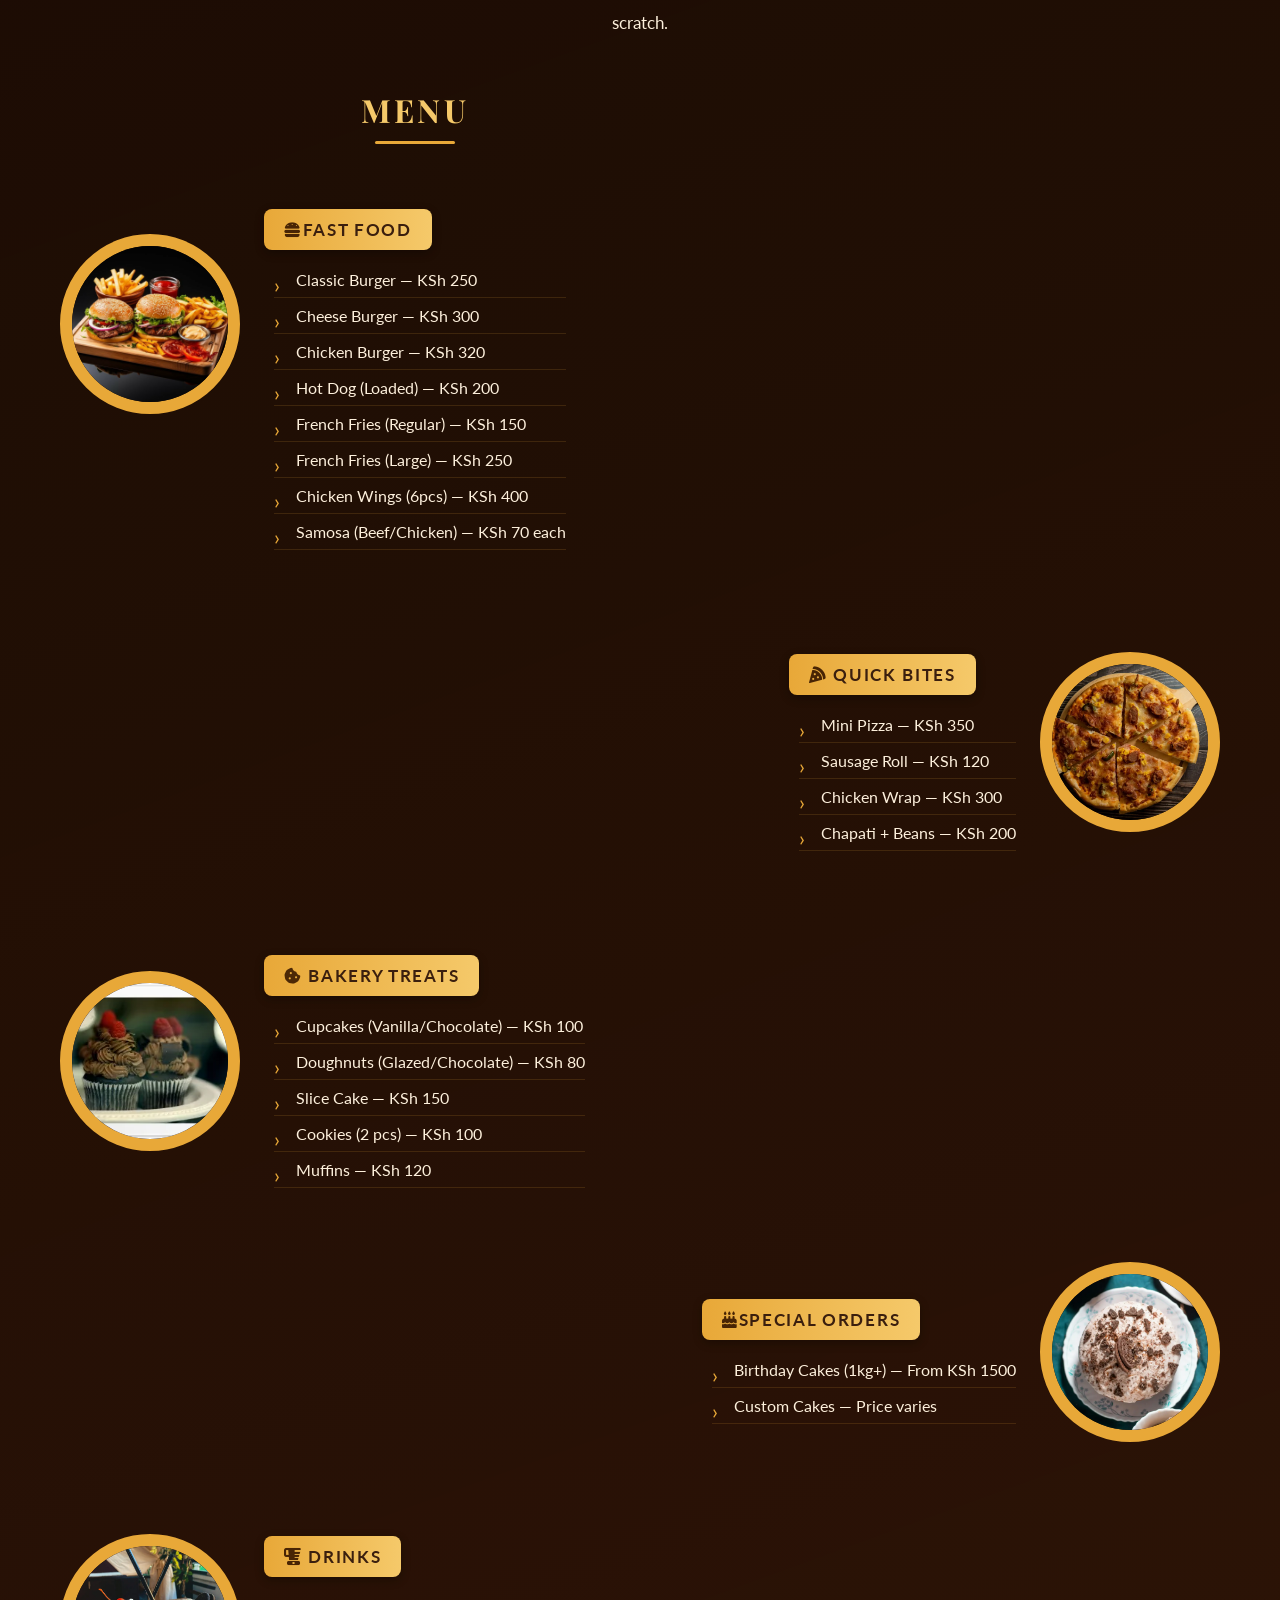
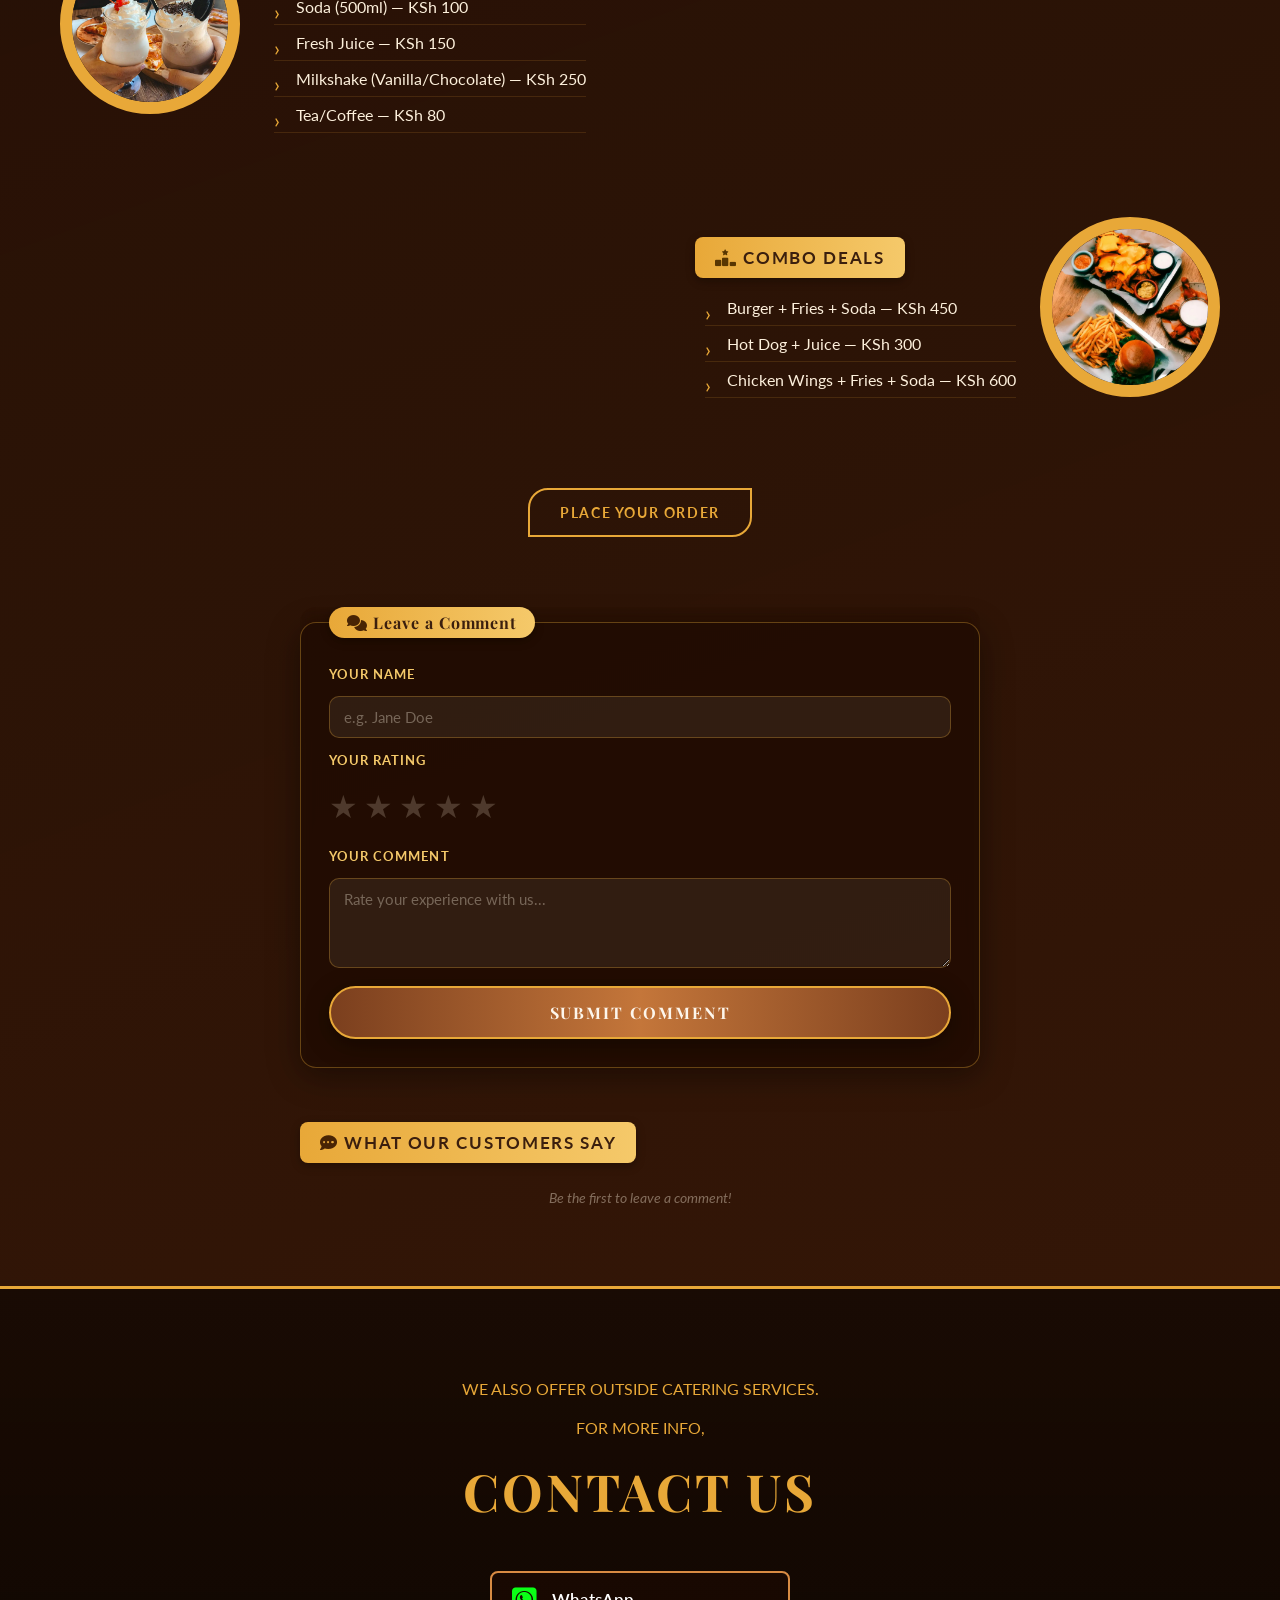
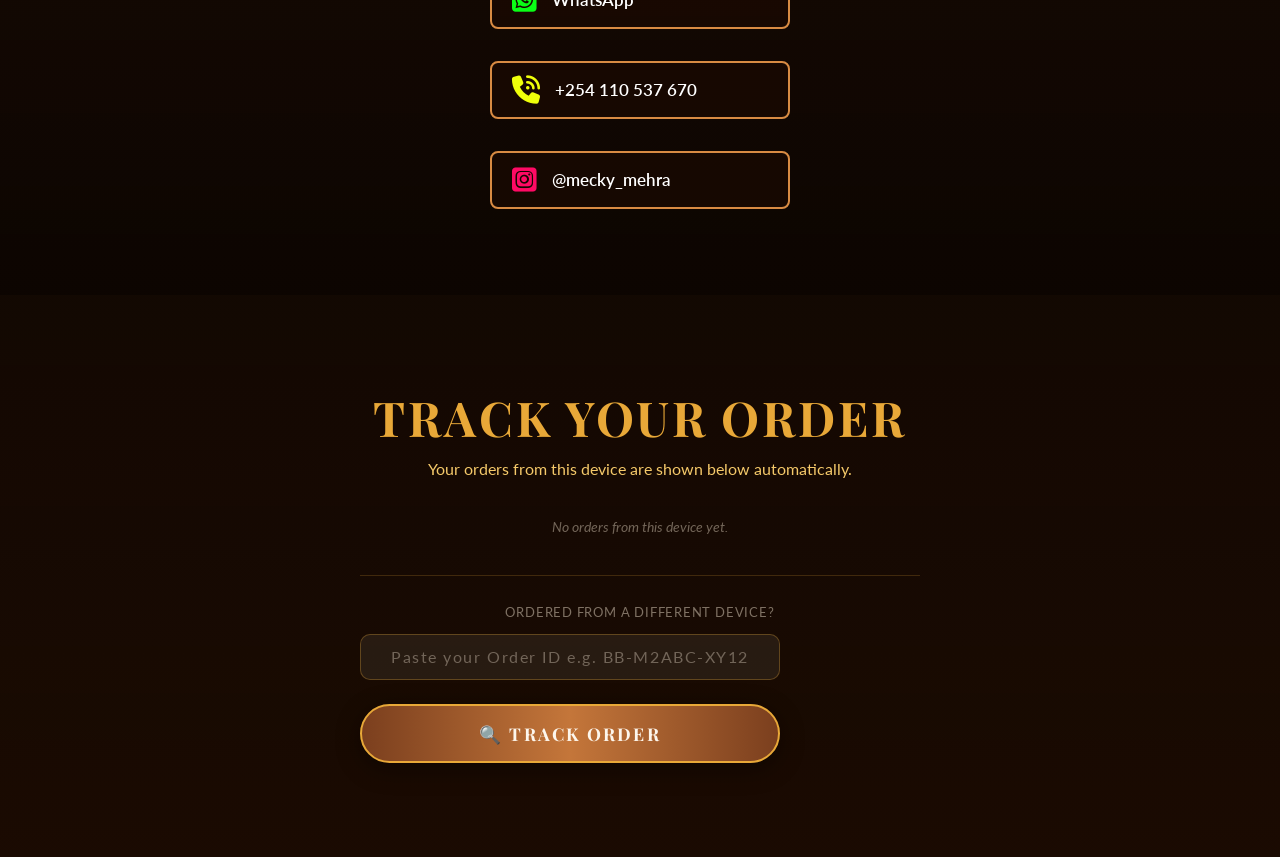
==== commit 82ce5961: "Add files via upload" ====
--- a/index.html
+++ b/index.html
@@ -167,6 +167,18 @@
       <legend><i class="fa-solid fa-comments" style="color: rgb(72, 36, 4);"></i> Leave a Comment</legend>
       <label for="comment-author">Your Name</label>
       <input type="text" id="comment-author" placeholder="e.g. Jane Doe">
+
+      <!--STAR RATING-->
+      <label>Your Rating</label>
+      <div class="star-rating" id="star-rating">
+        <span class="star" data-value="1">★</span>
+        <span class="star" data-value="2">★</span>
+        <span class="star" data-value="3">★</span>
+        <span class="star" data-value="4">★</span>
+        <span class="star" data-value="5">★</span>
+      </div>
+      <input type="hidden" id="comment-rating" value="0">
+
       <label for="comment-text">Your Comment</label>
       <textarea id="comment-text" placeholder="Rate your experience with us..."></textarea>
       <button type="button" class="submit-btn" id="comment-btn">Submit Comment</button>
@@ -240,13 +252,40 @@
       window.showToast = function(msg, type) {
         const t = document.createElement('div');
         t.className = 'bb-toast bb-toast-' + (type || 'info');
-        t.textContent = msg;
+        t.innerHTML = msg;
         document.body.appendChild(t);
         setTimeout(() => t.classList.add('bb-toast-show'), 10);
         setTimeout(() => { t.classList.remove('bb-toast-show'); setTimeout(() => t.remove(), 300); }, 3500);
       };
 
+       
+      // ── Star rating ────────────────────────
+      let selectedRating = 0;
+      document.querySelectorAll('.star').forEach(star => {
+        star.addEventListener('mouseover', () => {
+          document.querySelectorAll('.star').forEach(s => {
+            s.classList.toggle('star-hover', s.dataset.value <= star.dataset.value);
+          });
+        });
+        star.addEventListener('mouseout', () => {
+          document.querySelectorAll('.star').forEach(s => s.classList.remove('star-hover'));
+        });
+        star.addEventListener('click', () => {
+          selectedRating = parseInt(star.dataset.value);
+          document.getElementById('comment-rating').value = selectedRating;
+          document.querySelectorAll('.star').forEach(s => {
+            s.classList.toggle('star-selected', s.dataset.value <= selectedRating);
+          });
+        });
+      });
+
       // ── Comments ───────────────────────────
+      function renderStars(rating) {
+        return [1,2,3,4,5].map(i =>
+          `<span class="star-display ${i <= rating ? 'star-filled' : 'star-empty'}">★</span>`
+        ).join('');
+      }
+
       async function renderComments() {
         const list     = document.getElementById('comments-list');
         list.innerHTML = '<p class="cart-empty" style="opacity:.5">Loading comments...</p>';
@@ -263,6 +302,7 @@
               <span class="comment-author">${escHtml(c.author)}</span>
               <span class="comment-date">${dateStr}</span>
             </div>
+            ${c.rating ? `<div class="comment-stars">${renderStars(c.rating)}</div>` : ''}
             <p class="comment-body">${escHtml(c.text)}</p>
           </div>`;
         }).join('');
@@ -271,13 +311,14 @@
       document.getElementById('comment-btn').addEventListener('click', async () => {
         const author  = document.getElementById('comment-author').value.trim() || 'Anonymous';
         const text    = document.getElementById('comment-text').value.trim();
+        const rating  = parseInt(document.getElementById('comment-rating').value) || 0;
         if (!text) { showToast('Please write a comment first.', 'error'); return; }
 
         const btn = document.getElementById('comment-btn');
         btn.disabled    = true;
-        btn.innerHTML = '<i class="fa-solid fa-hourglass-half" style="color: rgb(111, 72, 3);"></i> Posting...';
-
-        const result = await DB.saveComment(text, author);
+        btn.textContent = 'Posting...';
+
+        const result = await DB.saveComment(text, author, rating);
 
         btn.disabled    = false;
         btn.textContent = 'Submit Comment';
@@ -285,6 +326,9 @@
         if (result) {
           document.getElementById('comment-author').value = '';
           document.getElementById('comment-text').value   = '';
+          document.getElementById('comment-rating').value = '0';
+          selectedRating = 0;
+          document.querySelectorAll('.star').forEach(s => s.classList.remove('star-selected'));
           await renderComments();
           showToast('Comment posted!', 'success');
           document.getElementById('comments-display').scrollIntoView({ behavior:'smooth', block:'nearest' });
@@ -296,64 +340,114 @@
       await renderComments();
 
       // ── Order tracking ─────────────────────
-       // ── Order tracking ─────────────────────
-function buildTrackCard(order) {
-  const sClass = {
-    'Pending':'status-pending','Confirmed':'status-confirmed','Preparing':'status-preparing',
-    'Out for Delivery':'status-delivering','Delivered':'status-delivered','Cancelled':'status-cancelled',
-  }[order.status] || 'status-pending';
-
-  const steps   = ['Pending','Confirmed','Preparing','Out for Delivery','Delivered'];
-  const stepIdx = steps.indexOf(order.status);
-
-  return `
-    <div class="track-card">
-      <div class="track-order-id">Order: ${escHtml(order.id)}</div>
-      <div class="track-customer">${escHtml(order.customer && order.customer.name)} — ${escHtml(order.location)}</div>
-      <div class="track-status-badge ${sClass}">${escHtml(order.status)}</div>
-      <div class="track-progress">
-        ${steps.map((s, i) => `
-          <div class="track-step
-            ${i <= stepIdx && order.status !== 'Cancelled' ? 'step-done' : ''}
-            ${i === stepIdx && order.status !== 'Cancelled' ? 'step-current' : ''}">
-            <div class="step-dot"></div>
-            <span>${s}</span>
+       function buildTrackCard(order) {
+        const sClass = {
+          'Pending':'status-pending','Confirmed':'status-confirmed','Preparing':'status-preparing',
+          'Out for Delivery':'status-delivering','Delivered':'status-delivered','Cancelled':'status-cancelled',
+        }[order.status] || 'status-pending';
+
+        const steps   = ['Pending','Confirmed','Preparing','Out for Delivery','Delivered'];
+        const stepIdx = steps.indexOf(order.status);
+
+        // Show cancel button only if order hasn't been prepared yet
+        const canCancel = ['Pending','Confirmed'].includes(order.status);
+
+        // Show delivered button only if out for delivery
+        const canMarkDelivered = order.status === 'Out for Delivery';
+
+        return `
+          <div class="track-card" id="track-card-${escHtml(order.id)}">
+            <div class="track-order-id">Order: ${escHtml(order.id)}</div>
+            <div class="track-customer">${escHtml(order.customer && order.customer.name)} — ${escHtml(order.location)}</div>
+            <div class="track-status-badge ${sClass}">${escHtml(order.status)}</div>
+            <div class="track-progress">
+              ${steps.map((s, i) => `
+                <div class="track-step
+                  ${i <= stepIdx && order.status !== 'Cancelled' ? 'step-done' : ''}
+                  ${i === stepIdx && order.status !== 'Cancelled' ? 'step-current' : ''}">
+                  <div class="step-dot"></div>
+                  <span>${s}</span>
+                </div>
+              `).join('')}
+            </div>
+            ${order.delivery_note ? `<p class="track-note"><i class="fa-solid fa-note-sticky"></i> ${escHtml(order.delivery_note)}</p>` : ''}
+            <div class="track-items">
+              ${(order.items||[]).map(it => `<span class="track-item-chip">${escHtml(it.name)} x${it.qty}</span>`).join('')}
+            </div>
+            <div class="track-total">Total: KSh ${(order.total||0).toLocaleString()}</div>
+
+            <!-- Customer action buttons -->
+            <div class="track-customer-actions">
+              ${canMarkDelivered ? `
+                <button class="track-delivered-btn" onclick="customerMarkDelivered('${escHtml(order.id)}')">
+                  <i class="fa-solid fa-circle-check"></i> I Received My Order
+                </button>
+              ` : ''}
+              ${canCancel ? `
+                <button class="track-cancel-btn" onclick="customerCancelOrder('${escHtml(order.id)}')">
+                  <i class="fa-solid fa-xmark"></i> Cancel Order
+                </button>
+              ` : ''}
+              ${order.status === 'Cancelled' ? `
+                <p class="track-cancelled-note">This order was cancelled.</p>
+              ` : ''}
+              ${order.status === 'Delivered' ? `
+                <p class="track-delivered-note"><i class="fa-solid fa-circle-check"></i> Order delivered. Enjoy your meal!</p>
+              ` : ''}
+            </div>
           </div>
-        `).join('')}
-      </div>
-      ${order.delivery_note ? `<p class="track-note"><i class="fa-solid fa-bell" style="color: rgb(255, 200, 20);"></i> ${escHtml(order.delivery_note)}</p>` : ''}
-      <div class="track-items">
-        ${(order.items||[]).map(it => `<span class="track-item-chip">${escHtml(it.name)} x${it.qty}</span>`).join('')}
-      </div>
-      <div class="track-total">Total: KSh ${(order.total||0).toLocaleString()}</div>
-    </div>
-  `;
-}
-
-async function loadMyOrders() {
-  const myOrdersList = document.getElementById('my-orders-list');
-  try {
-    const savedIds = JSON.parse(localStorage.getItem('bb_my_orders') || '[]');
-    if (!savedIds.length) {
-      myOrdersList.innerHTML = '<p class="cart-empty" style="text-align:center">No orders from this device yet.</p>';
-      return;
-    }
-    myOrdersList.innerHTML = '<p style="color:var(--gold-light);text-align:center;font-size:0.85rem">⏳ Loading your orders...</p>';
-    const orders = await Promise.all(savedIds.map(id => DB.getOrderById(id)));
-    const valid  = orders.filter(Boolean);
-    if (!valid.length) {
-      myOrdersList.innerHTML = '<p class="cart-empty" style="text-align:center">Could not load orders. Try using your Order ID below.</p>';
-      return;
-    }
-    myOrdersList.innerHTML = valid.map(buildTrackCard).join('');
-  } catch(e) {
-    myOrdersList.innerHTML = '<p class="track-error" style="text-align:center">Failed to load orders.</p>';
-  }
-}
-
-await loadMyOrders();
-setInterval(loadMyOrders, 30000);
-
+        `;
+      }
+
+      // Customer marks order as delivered
+      window.customerMarkDelivered = async function(orderId) {
+        if (!confirm('Confirm you have received your order?')) return;
+        await DB.updateOrderStatus(orderId, 'Delivered');
+        showToast(
+  'Thank you! Enjoy your meal <i class="fa-solid fa-face-grin-beam" style="color: rgb(241, 205, 1);"></i>',
+  'success'
+);
+        await loadMyOrders();
+      };
+
+      // Customer cancels order
+      window.customerCancelOrder = async function(orderId) {
+        if (!confirm('Are you sure you want to cancel this order?')) return;
+        await DB.updateOrderStatus(orderId, 'Cancelled');
+        showToast('Order cancelled.', 'info');
+        await loadMyOrders();
+      };
+
+      // Auto-load orders from this device
+      async function loadMyOrders() {
+        const myOrdersList = document.getElementById('my-orders-list');
+        try {
+          const savedIds = JSON.parse(localStorage.getItem('bb_my_orders') || '[]');
+          if (!savedIds.length) {
+            myOrdersList.innerHTML = '<p class="cart-empty" style="text-align:center">No orders from this device yet.</p>';
+            return;
+          }
+          myOrdersList.innerHTML = '<p style="color:var(--gold-light);text-align:center;font-size:0.85rem">⏳ Loading your orders...</p>';
+
+          // Fetch all orders in parallel
+          const orders = await Promise.all(savedIds.map(id => DB.getOrderById(id)));
+          const valid  = orders.filter(Boolean);
+
+          if (!valid.length) {
+            myOrdersList.innerHTML = '<p class="cart-empty" style="text-align:center">Could not load orders. Try using your Order ID below.</p>';
+            return;
+          }
+          myOrdersList.innerHTML = valid.map(buildTrackCard).join('');
+        } catch(e) {
+          myOrdersList.innerHTML = '<p class="track-error" style="text-align:center">Failed to load orders.</p>';
+        }
+      }
+
+      await loadMyOrders();
+
+      // Refresh order statuses every 15 seconds automatically
+      setInterval(loadMyOrders, 15000);
+ 
 document.getElementById('track-btn').addEventListener('click', trackByID);
 document.getElementById('track-input').addEventListener('keydown', e => {
   if (e.key === 'Enter') trackByID();
--- a/body.css
+++ b/body.css
@@ -1,4 +1,4 @@
- /* =============================================
+/* =============================================
    BAKES AND BITES — body.css
    Shared styles: index.html + order.html
    ============================================= */
@@ -1246,3 +1246,97 @@
   text-align: left;
 }
 
+/* =============================================
+   STAR RATING — comment input
+   ============================================= */
+.star-rating {
+  display: flex;
+  gap: 6px;
+  margin: 4px 0 8px;
+}
+.star-rating .star {
+  font-size: 2rem;
+  color: rgba(253,240,220,0.2);
+  cursor: pointer;
+  transition: color 0.15s ease, transform 0.15s ease;
+  user-select: none;
+}
+.star-rating .star:hover,
+.star-rating .star.star-hover {
+  color: var(--gold-light);
+  transform: scale(1.15);
+}
+.star-rating .star.star-selected {
+  color: var(--gold);
+}
+
+/* Stars on comment display cards */
+.comment-stars {
+  display: flex;
+  gap: 3px;
+  margin: 4px 0 6px;
+}
+.star-display { font-size: 1rem; }
+.star-filled  { color: var(--gold); }
+.star-empty   { color: rgba(253,240,220,0.2); }
+
+/* =============================================
+   CUSTOMER TRACK ACTION BUTTONS
+   ============================================= */
+.track-customer-actions {
+  display: flex;
+  flex-direction: column;
+  gap: 10px;
+  margin-top: 14px;
+  padding-top: 14px;
+  border-top: 1px solid rgba(232,168,56,0.15);
+}
+.track-delivered-btn {
+  width: 100%;
+  padding: 12px;
+  background: linear-gradient(90deg, #1a7a3a, #2ecc71);
+  color: #fff;
+  border: none;
+  border-radius: 30px;
+  font-family: 'Lato', sans-serif;
+  font-size: 0.9rem;
+  font-weight: 700;
+  letter-spacing: 0.06em;
+  cursor: pointer;
+  transition: all 0.25s ease;
+  box-shadow: 0 4px 14px rgba(46,204,113,0.3);
+}
+.track-delivered-btn:hover {
+  transform: translateY(-2px);
+  box-shadow: 0 6px 18px rgba(46,204,113,0.45);
+}
+.track-cancel-btn {
+  width: 100%;
+  padding: 12px;
+  background: rgba(176,58,46,0.15);
+  color: #e74c3c;
+  border: 1.5px solid rgba(176,58,46,0.4);
+  border-radius: 30px;
+  font-family: 'Lato', sans-serif;
+  font-size: 0.9rem;
+  font-weight: 700;
+  letter-spacing: 0.06em;
+  cursor: pointer;
+  transition: all 0.25s ease;
+}
+.track-cancel-btn:hover {
+  background: rgba(176,58,46,0.3);
+  transform: translateY(-2px);
+}
+.track-cancelled-note {
+  color: #e74c3c;
+  font-size: 0.85rem;
+  text-align: center;
+  font-style: italic;
+}
+.track-delivered-note {
+  color: #2ecc71;
+  font-size: 0.85rem;
+  text-align: center;
+  font-weight: 600;
+}
